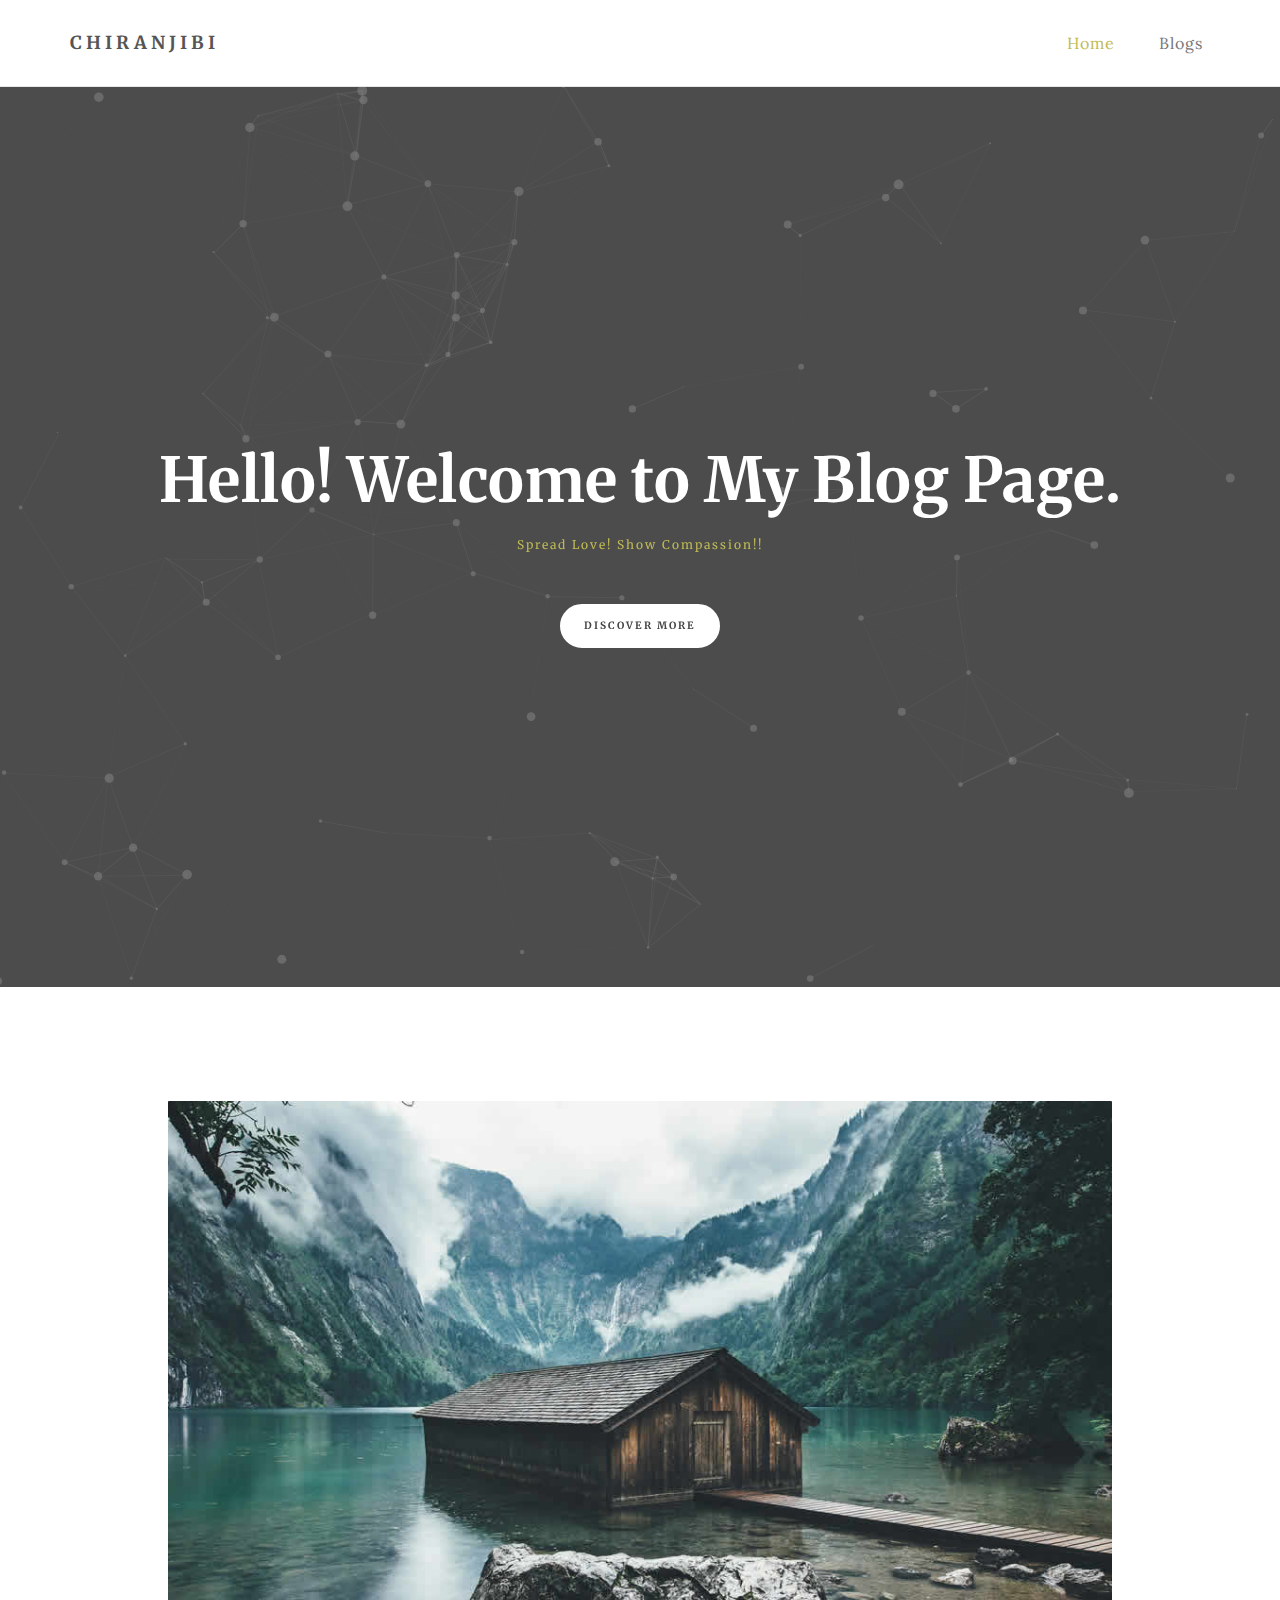
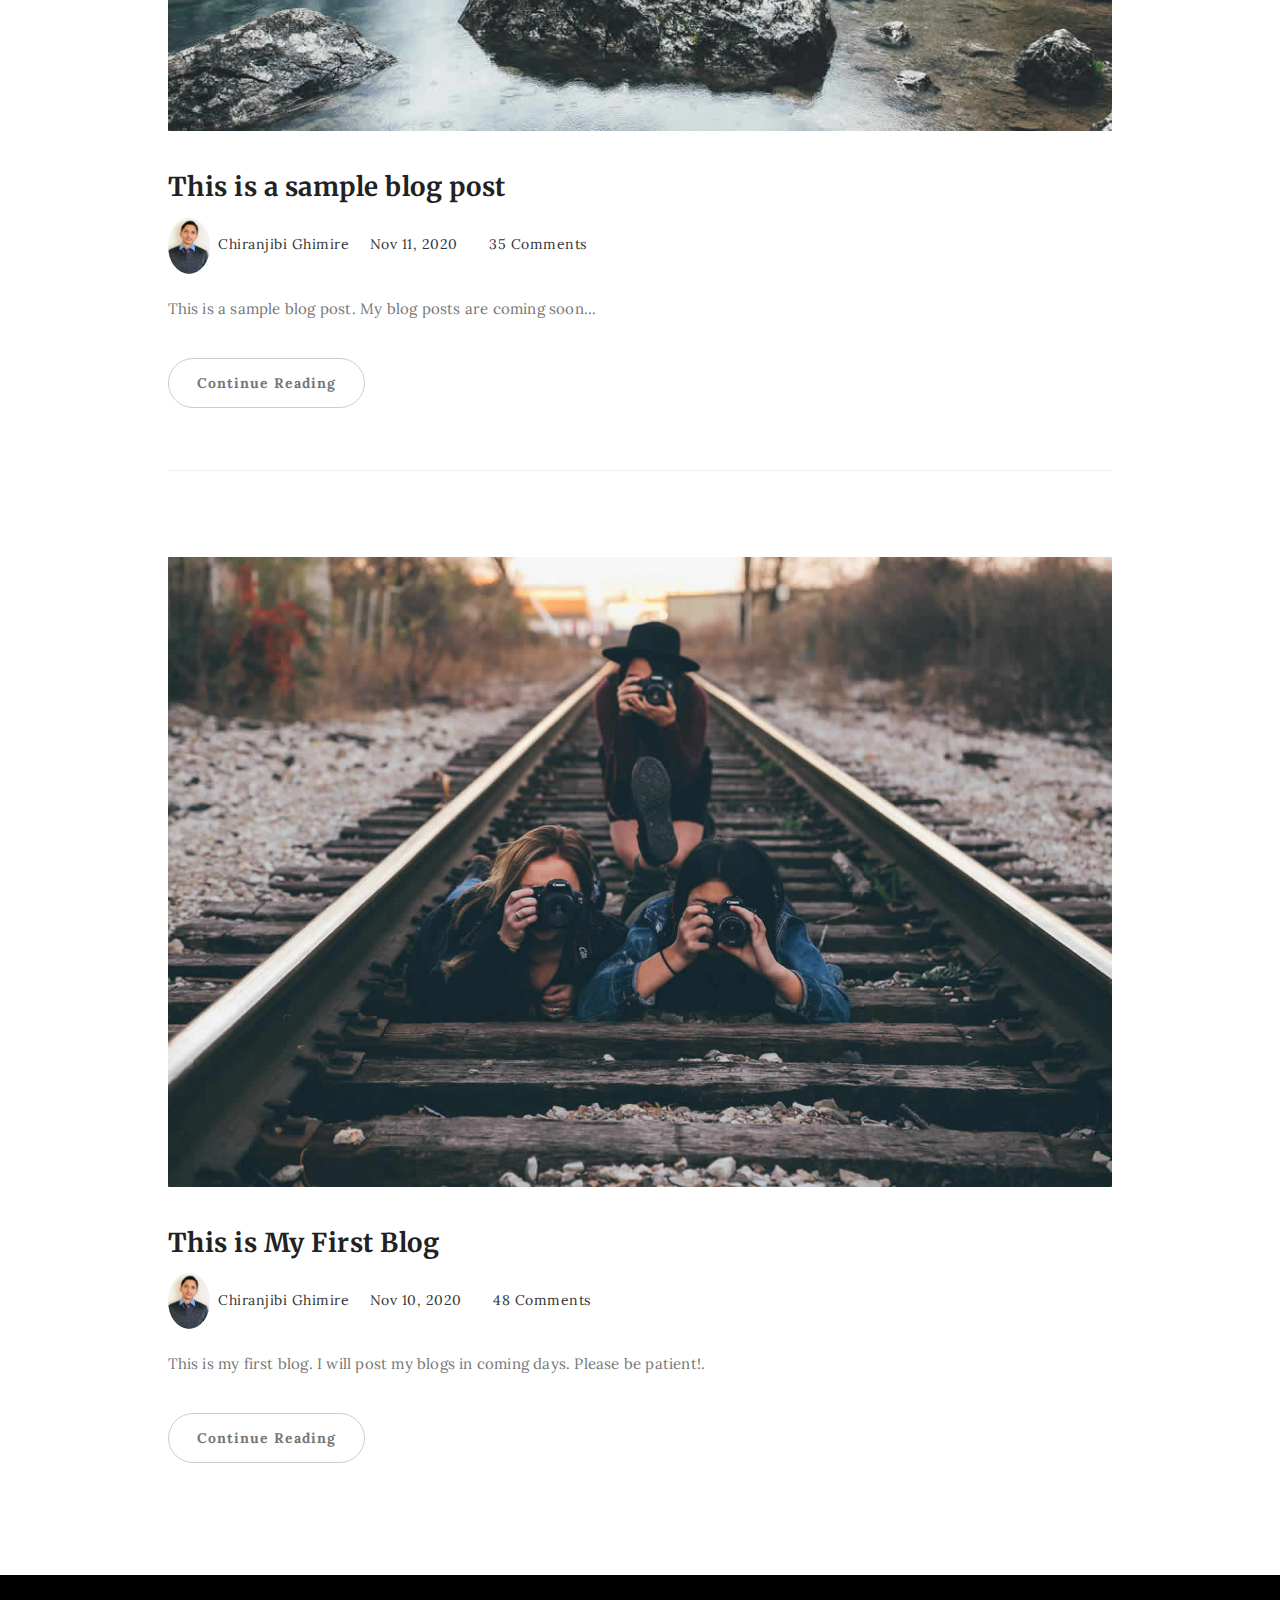
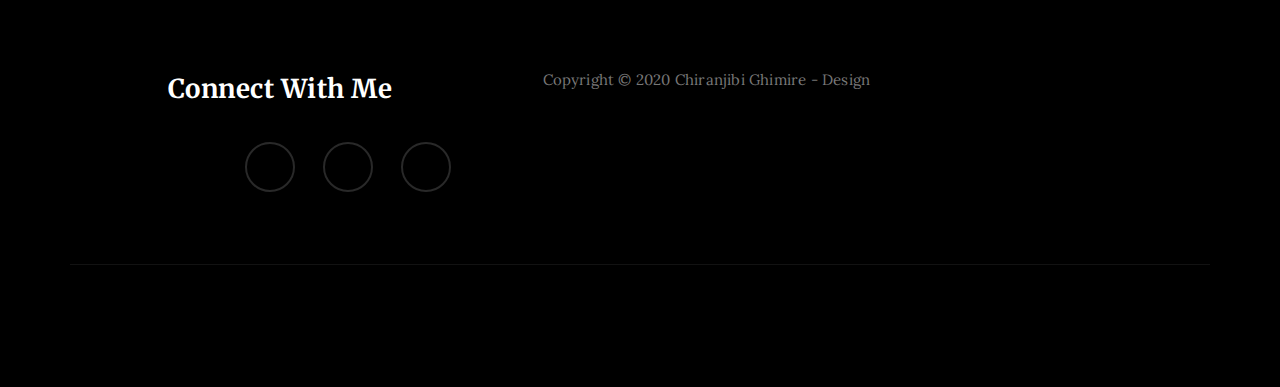
==== index_1.html @ 0349df43 "Update index_1.html" ====
<!DOCTYPE html>
<html lang="en">
<head>

<meta charset="UTF-8">
<meta http-equiv="X-UA-Compatible" content="IE=Edge">
<meta name="description" content="">
<meta name="keywords" content="">
<meta name="author" content="">
<meta name="viewport" content="width=device-width, initial-scale=1, maximum-scale=1">

<title>Blog Posts</title>
<!--

Template 2085 Neuron

http://www.tooplate.com/view/2085-neuron

-->
<link rel="stylesheet" href="css_1/bootstrap.min.css">
<link rel="stylesheet" href="css_1/font-awesome.min.css">

<!-- Main css -->
<link rel="stylesheet" href="css_1/style.css">
<link href="https://fonts.googleapis.com/css?family=Lora|Merriweather:300,400" rel="stylesheet">

</head>
<body>

<!-- PRE LOADER -->

<div class="preloader">
     <div class="sk-spinner sk-spinner-wordpress">
          <span class="sk-inner-circle"></span>
     </div>
</div>

<!-- Navigation section  -->

<div class="navbar navbar-default navbar-static-top" role="navigation">
     <div class="container">

          <div class="navbar-header">
               <button class="navbar-toggle" data-toggle="collapse" data-target=".navbar-collapse">
                    <span class="icon icon-bar"></span>
                    <span class="icon icon-bar"></span>
                    <span class="icon icon-bar"></span>
               </button>
               <a href="index.html" class="navbar-brand">Chiranjibi</a>
          </div>
          <div class="collapse navbar-collapse">
               <ul class="nav navbar-nav navbar-right">
                    <li class="active"><a href="index.html">Home</a></li>
                    <li><a href="index_1.html">Blogs</a></li>

               </ul>
          </div>

  </div>
</div>

<!-- Home Section -->

<section id="home" class="main-home parallax-section">
     <div class="overlay"></div>
     <div id="particles-js"></div>
     <div class="container">
          <div class="row">

               <div class="col-md-12 col-sm-12">
                    <h1>Hello! Welcome to My Blog Page.</h1>
                    <h4>Spread Love! Show Compassion!!</h4>
                    <a href="#blog" class="smoothScroll btn btn-default">Discover More</a>
               </div>

          </div>
     </div>
</section>

<!-- Blog Section -->

<section id="blog">
     <div class="container">
          <div class="row">

               <div class="col-md-offset-1 col-md-10 col-sm-12">
                    <div class="blog-post-thumb">
                         <div class="blog-post-image">
                              <a href="single-post_1.html">
                                   <img src="images_1/gallery-image1.jpg" class="img-responsive" alt="Blog Image">
                              </a>
                         </div>
                         <div class="blog-post-title">
                              <h3><a href="single-post_1.html">This is a sample blog post</a></h3>
                         </div>
                         <div class="blog-post-format">
                              <span><a href="#"><img src="images_1/author_pic1.jpg" class="img-responsive img-circle"> Chiranjibi Ghimire</a></span>
                              <span><i class="fa fa-date"></i> Nov 11, 2020</span>
                              <span><a href="#"><i class="fa fa-comment-o"></i> 35 Comments</a></span>
                         </div>
                         <div class="blog-post-des">
                              <p>This is a sample blog post. My blog posts are coming soon...</p>
                              <a href="single-post_1.html" class="btn btn-default">Continue Reading</a>
                         </div>
                    </div>
                    

                  <!-- Second Blog -->  
                    
                    <div class="blog-post-thumb">
                         <div class="blog-post-image">
                              <a href="single-post.html">
                                   <img src="images_1/gallery-bg.jpg" class="img-responsive" alt="Blog Image">
                              </a>
                         </div>
                         <div class="blog-post-title">
                              <h3><a href="single-post_1.html">This is My First Blog</a></h3>
                         </div>
                         <div class="blog-post-format">
                              <span><a href="#"><img src="images_1/author_pic1.jpg" class="img-responsive img-circle"> Chiranjibi Ghimire</a></span>
                              <span><i class="fa fa-date"></i> Nov 10, 2020</span>
                              <span><a href="#"><i class="fa fa-comment-o"></i> 48 Comments</a></span>
                         </div>
                         <div class="blog-post-des">
                              <p>This is my first blog. I will post my blogs in coming days. Please be patient!.</p>
                              <a href="single-post_1.html" class="btn btn-default">Continue Reading</a>
                         </div>
                    </div>
                    

                   <!-- Third Blog
                    
                    <div class="blog-post-thumb">
                         <div class="blog-post-video">
                              <div class="embed-responsive embed-responsive-16by9">
                                   <iframe class="embed-responsive-item" src="https://www.youtube.com/embed/Pgmx7z49OEk" allowfullscreen></iframe>
                              </div>
                         </div>
                         <div class="blog-post-title">
                              <h3><a href="single-post.html">Nam interdum maximus dolor faucibus</a></h3>
                         </div>
                         <div class="blog-post-format">
                              <span><a href="#"><img src="images/author-image1.jpg" class="img-responsive img-circle"> Jen Lopez</a></span>
                              <span><i class="fa fa-date"></i> May 30, 2017</span>
                              <span><a href="#"><i class="fa fa-comment-o"></i> 63 Comments</a></span>
                         </div>
                         <div class="blog-post-des">
                              <p>Lorem ipsum dolor sit amet, consectetur adipiscing elit, sed do eiusmod tempor incididunt ut labore et dolore magna aliqua. Ut enim ad minim veniam, quis nostrud exercitation ullamco laboris nisi ut aliquip ex ea commodo consequat. Duis aute irure dolor in reprehenderit in voluptate velit esse cillum dolore eu fugiat nulla pariatur.</p>
                              <a href="single-post.html" class="btn btn-default">Continue Reading</a>
                         </div>
                    </div>

                    -->
                    
                    
                    <!-- Fourth Blog 
                    
                    <div class="blog-post-thumb">
                         <div class="blog-post-image">
                              <a href="single-post.html">
                                   <img src="images/blog-image3.jpg" class="img-responsive" alt="Blog Image">
                              </a>
                         </div>
                         <div class="blog-post-title">
                              <h3><a href="single-post.html">The ingredients that make a great burger</a></h3>
                         </div>
                         <div class="blog-post-format">
                              <span><a href="#"><img src="images/author-image2.jpg" class="img-responsive img-circle"> Leo Dennis</a></span>
                              <span><i class="fa fa-date"></i> April 18, 2017</span>
                              <span><a href="#"><i class="fa fa-comment-o"></i> 124 Comments</a></span>
                         </div>
                         <div class="blog-post-des">
                              <p>Lorem ipsum dolor sit amet, consectetur adipiscing elit, sed do eiusmod tempor incididunt ut labore et dolore magna aliqua. Ut enim ad minim veniam, quis nostrud exercitation ullamco laboris nisi ut aliquip ex ea commodo consequat. Duis aute irure dolor in reprehenderit in voluptate velit esse cillum dolore eu fugiat nulla pariatur.</p>
                              <a href="single-post.html" class="btn btn-default">Continue Reading</a>
                         </div>
                    </div>
                    -->
                    
                    <!-- Fifth Blog

                    <div class="blog-post-thumb">
                         <div class="blog-post-image">
                              <a href="single-post.html">
                                   <img src="images/blog-image4.jpg" class="img-responsive" alt="Blog Image">
                              </a>
                         </div>
                         <div class="blog-post-title">
                              <h3><a href="single-post.html">Vestibulum vel mauris nec ex tempus</a></h3>
                         </div>
                         <div class="blog-post-format">
                              <span><a href="#"><img src="images/author-image1.jpg" class="img-responsive img-circle"> Jen Lopez</a></span>
                              <span><i class="fa fa-date"></i> March 12, 2017</span>
                              <span><a href="#"><i class="fa fa-comment-o"></i> 256 Comments</a></span>
                         </div>
                         <div class="blog-post-des">
                              <p>Lorem ipsum dolor sit amet, consectetur adipiscing elit, sed do eiusmod tempor incididunt ut labore et dolore magna aliqua. Ut enim ad minim veniam, quis nostrud exercitation ullamco laboris nisi ut aliquip ex ea commodo consequat. Duis aute irure dolor in reprehenderit in voluptate velit esse cillum dolore eu fugiat nulla pariatur.</p>
                              <a href="single-post_1.html" class="btn btn-default">Continue Reading</a>
                         </div>
                    </div>
                    -->
                    

               </div>

          </div>
     </div>
</section>

<!-- Footer Section -->
     

<footer>
     <div class="container">
          <div class="row">
   <!--
               <div class="col-md-5 col-md-offset-1 col-sm-6">
                    <h3>Neuron Studio</h3>
                    <p>Lorem ipsum dolor sit amet, consetetur sadipscing elitr, sed diam nonumy eirmod tempor invidunt ut labore et dolore magna aliquyam erat, sed diam voluptua.</p>
                    --> 
               
                  

              
               <!--
               <div class="col-md-4 col-md-offset-1 col-sm-6">
                    <h3>Talk to us</h3>
                    <p><i class="fa fa-globe"></i> 512 Delicious Street, San Francisco, CA 10880</p>
                    <p><i class="fa fa-phone"></i> 010-020-0990</p>
                    <p><i class="fa fa-save"></i> info@company.com</p>
               </div>

               <div class="clearfix col-md-12 col-sm-12">
                    <hr>
               </div>
     -->
               
               
          <div class="col-md-4 col-md-offset-1 col-sm-6">
                    <h3>Connect With Me</h3>
                    <ul class="social-icon">
                         <li><a href="#" class="fa fa-facebook"></a></li>
                         <li><a href="#" class="fa fa-twitter"></a></li>
                  
                         <li><a href="#" class="fa fa-linkedin"></a></li>
                    </ul>
            </div>
          
          
     
      <!-- Footer Section -->         
     
               
               <div class="clearfix col-md-12 col-sm-12">
                    <hr>
               </div>
               
                <div class="footer-copyright">
                         <p>Copyright &copy; 2020 Chiranjibi Ghimire - Design</p>
                    </div>
               </div>
          
          <!--
               
               <div class="col-md-12 col-sm-12">
                    <ul class="social-icon">
                         <li><a href="#" class="fa fa-facebook"></a></li>
                         <li><a href="#" class="fa fa-twitter"></a></li>
                  
                         <li><a href="#" class="fa fa-linkedin"></a></li>
                    </ul>
               </div>
-->

          </div>
     </div>
</footer>

<!-- Back top -->
<a href="#back-top" class="go-top"><i class="fa fa-angle-up"></i></a>

<!-- SCRIPTS -->

<script src="js_1/jquery.js"></script>
<script src="js_1/bootstrap.min.js"></script>
<script src="js_1/particles.min.js"></script>
<script src="js_1/app.js"></script>
<script src="js_1/jquery.parallax.js"></script>
<script src="js_1/smoothscroll.js"></script>
<script src="js_1/custom.js"></script>

</body>
</html>
---- css_1/style.css ----
/*

Template 2085 Neuron

http://www.tooplate.com/view/2085-neuron

*/

body {
		background: #ffffff;
    font-family: 'Lora', serif;
    font-style: normal;
		font-weight: 300;
    overflow-x: hidden;
}


/*---------------------------------------
    Typorgraphy              
-----------------------------------------*/

h1,h2,h3,h4,h5,h6 {
  font-family: 'Merriweather', serif;
  font-style: normal;
  font-weight: bold;
  letter-spacing: 0.5px;
}

h1 {
    font-size: 62px;
    padding-bottom: 14px;
    margin-bottom: 0px;
}

h2 {
  font-size: 32px;
}

h2,h3 {
  padding-bottom: 6px;
}

h3 {
  font-size: 26px;
}

h4 {
  color: #666;
  font-size: 12px;
  font-weight: normal;
  letter-spacing: 2px;
}

p {
    color: #777;
    font-size: 15px;
    font-weight: 300;
    line-height: 26px;
    letter-spacing: 0.2px;
}

.btn-success:focus {
  background-color: #000;
  border-color: transparent;
}


/*---------------------------------------
    General               
-----------------------------------------*/

html{
  -webkit-font-smoothing: antialiased;
}

a {
  color: #4d638c;
  -webkit-transition: 0.5s;
  -o-transition: 0.5s;
  transition: 0.5s;
  text-decoration: none !important;
}
a:hover, a:active, a:focus {
  color: #4d638c;
  outline: none;
}

* {
  -webkit-box-sizing: border-box;
  -moz-box-sizing: border-box;
  box-sizing: border-box;
}

*:before,
*:after {
  -webkit-box-sizing: border-box;
  -moz-box-sizing: border-box;
  box-sizing: border-box;
}

#about, 
#gallery,
#contact,
#blog, 
#blog-single-post {
  padding-top: 60px;
  padding-bottom: 80px;
}

.main-about,
.main-single-post,
.main-gallery,
.main-contact {
  height: 65vh;
}

.overlay {
  background: rgba(0,0,0,0.7 );
  width: 100%;
  height: 100vh;
  position: absolute;
  top: 0;
  left: 0;
  right: 0;
  bottom: 0;
}

.parallax-section {
  background-attachment: fixed !important;
  background-size: cover !important;
  overflow: hidden;
}


/*---------------------------------------
    Preloader section              
-----------------------------------------*/

.preloader {
  position: fixed;
  top: 0;
  left: 0;
  width: 100%;
  height: 100%;
  z-index: 99999;
  display: flex;
  flex-flow: row nowrap;
  justify-content: center;
  align-items: center;
  background: none repeat scroll 0 0 #ffffff;
}

.sk-spinner-wordpress.sk-spinner {
  background-color: #bfba55;
  width: 40px;
  height: 40px;
  border-radius: 40px;
  position: relative;
  -webkit-animation: sk-innerCircle 1s linear infinite;
  animation: sk-innerCircle 1s linear infinite; 
}

.sk-spinner-wordpress .sk-inner-circle {
  display: block;
  background-color: #ffffff;
  width: 16px;
  height: 16px;
  position: absolute;
  border-radius: 8px;
  top: 5px;
  left: 5px; 
}

@-webkit-keyframes sk-innerCircle {
  0% {
    -webkit-transform: rotate(0);
            transform: rotate(0); }

  100% {
    -webkit-transform: rotate(360deg);
            transform: rotate(360deg); } }

@keyframes sk-innerCircle {
  0% {
    -webkit-transform: rotate(0);
            transform: rotate(0); }

  100% {
    -webkit-transform: rotate(360deg);
            transform: rotate(360deg); } }



/*---------------------------------------
    Main Navigation             
-----------------------------------------*/

.navbar-default {
    background: #ffffff;
    margin: 0 !important;
    padding: 18px 0;
}

.navbar-default .navbar-brand {
  color: #555;
  font-family: 'Merriweather', serif;
  font-weight: bold;
  text-transform: uppercase;
  letter-spacing: 4px;
  margin: 0;
}

.navbar-default .navbar-nav li a {
    color: #777;
    font-size: 16px;
    letter-spacing: 1px;
    -webkit-transition: all 0.4s ease-in-out;
    transition: all 0.4s ease-in-out;
    padding-right: 22px;
    padding-left: 22px;
}

.navbar-default .navbar-nav > li a:hover {
    color: #bfba55 !important;
}

.navbar-default .navbar-nav > li > a:hover,
.navbar-default .navbar-nav > li > a:focus {
    color: #606066;
    background-color: transparent;
}

.navbar-default .navbar-nav li a:hover,
 .navbar-default .navbar-nav .active > a {
    color: #bfba55;
  }

.navbar-default .navbar-nav > .active > a,
.navbar-default .navbar-nav > .active > a:hover,
.navbar-default .navbar-nav > .active > a:focus {
    color: #bfba55;
    background-color: transparent;
}

.navbar-default .navbar-toggle {
     border: none;
     padding-top: 10px;
  }

.navbar-default .navbar-toggle .icon-bar {
    background: #bfba55;
    border-color: transparent;
  }

.navbar-default .navbar-toggle:hover,
.navbar-default .navbar-toggle:focus { 
  background-color: transparent;
}



/*---------------------------------------
    Home section              
-----------------------------------------*/

#home {
    background-size: cover;
    background-position: center center;
    color: #ffffff;
    display: -webkit-box;
    display: -webkit-flex;
     display: -ms-flexbox;
    display: flex;
    -webkit-box-align: center;
    -webkit-align-items: center;
    -ms-flex-align: center;
     align-items: center;
    position: relative;
    text-align: center;
}

.main-home {
  background: url('../images/home-bg.jpg') no-repeat;
  height: 100vh;
}

.main-about {
  background: url('../images/about-bg.jpg') no-repeat;
}

.main-single-post {
  background: url('../images/single-post-bg.jpg') no-repeat;
}

.main-gallery {
  background: url('../images/gallery-bg.jpg') no-repeat;
}

.main-contact {
  background: url('../images/contact-bg.jpg') no-repeat;
}

#particles-js {
  position: absolute;
  width: 100%;
  height: 100vh;
  top: 0;
  left: 0;
}

#home h4 {
  color: #bfba55;
}

#home .btn {
  background: #ffffff;
  border: 2px solid #ffffff;
  border-radius: 100px;
  color: #444;
  font-family: 'Merriweather', serif;
  font-size: 10px;
  font-weight: bold;
  letter-spacing: 2px;
  text-transform: uppercase;
  padding: 13px 22px;
  margin-top: 42px;
  transition: all 0.4s ease-in-out;
}

#home .btn:hover {
  background: transparent;
  border-color: #ffffff;
  color: #ffffff;
}



/*---------------------------------------
   About section              
-----------------------------------------*/

#about .col-md-6 {
  padding-top: 22px;
  padding-bottom: 32px;
}

#about .col-md-6 img {
  padding: 22px 0px 22px 22px;
}

#about .col-md-4 {
  padding-bottom: 32px;
}

#about .col-md-4 img {
  padding-top: 12px;
}



/*---------------------------------------
   Gallery section              
-----------------------------------------*/

#gallery span {
  display: block;
  padding-bottom: 32px;
}

#gallery .col-md-6 {
  padding-left: 0px;
  padding-right: 0px;
}

#gallery .gallery-thumb {
  background-color: #ffffff;
  box-shadow: 0px 1px 2px 0px rgba(90, 91, 95, 0.15);
  cursor: pointer;
  display: block;
  position: relative;
  top: 0px;
  transition: all 0.4s ease-in-out;
}

#gallery .gallery-thumb:hover {
  box-shadow: 0px 16px 22px 0px rgba(90, 91, 95, 0.3);
  top: -5px;
}

#gallery .gallery-thumb img {
  width: 100%;
}

#gallery .col-md-12 p {
  padding-top: 22px;
  text-align: center;
}



/*---------------------------------------
   Contact section              
-----------------------------------------*/

#contact .col-md-4 {
  padding-left: 0px;
}

#contact .col-md-12 {
  padding-left: 0;
}

#contact form {
  padding-top: 32px;
}

#contact .form-control {
  border: 2px solid #f0f0f0;
  box-shadow: none;
  margin-top: 10px;
  margin-bottom: 10px;
  transition: all 0.4s ease-in-out;
}

#contact .form-control:hover {
  border-color: #555;
}

#contact input {
  height: 50px;
}

#contact input[type="submit"] {
  background: #bfba55;
  border-radius: 100px;
  border: none;
  color: #ffffff;
  font-weight: bold;
  transition: all 0.4s ease-in-out;
}

#contact input[type="submit"]:hover {
  background: #333;
}



/*---------------------------------------
   Blog section              
-----------------------------------------*/

.blog-post-thumb {
  border-bottom: 1px solid #f0f0f0;
  padding-top: 32px;
  padding-bottom: 62px;
  margin-bottom: 32px;
}

.blog-post-thumb:last-child {
  border-bottom: 0px;
  padding-bottom: 32px;
  margin-bottom: 0px;
}

.blog-post-image,
.blog-post-video {
  padding-top: 22px;
  padding-bottom: 22px;
  width: 100%;
}

#about img,
.blog-post-image img {
  border-radius: 1px;
}

.blog-post-title a {
  color: #222;
}

.blog-post-title a:hover {
  color: #bfba55;
}

.blog-post-format {
  padding-bottom: 22px;
}

.blog-post-format span {
  letter-spacing: 0.5px;
  padding-right: 12px;
}

.blog-post-format span a {
  color: #333;
}

.blog-post-format span img {
  display: inline-block;
  width: 42px;
  margin-right: 4px;
}

.blog-post-des blockquote {
  margin: 22px;
}

.blog-post-des .btn {
  border-radius: 100px;
  color: #777;
  font-weight: bold;
  letter-spacing: 1px;
  padding: 14px 28px;
  margin-top: 26px;
  transition: all 0.4s ease-in-out;
}

.blog-post-des .btn:hover {
  background: #bfba55;
  border-color: transparent;
  color: #ffffff;
}

.blog-author {
  border-top: 1px solid #f0f0f0;
  border-bottom: 1px solid #f0f0f0;
  padding-top: 32px;
  padding-bottom: 32px;
  margin-top: 42px;
  margin-bottom: 42px;
}

.blog-author .media img {
  display: inline-block;
  width: 90px;
  margin-right: 12px;
}

.blog-author .media a,
.blog-comment .media h3 {
  color: #444;
  font-size: 18px;
  letter-spacing: 1px;
}

.blog-comment {
  border-bottom: 1px solid #f0f0f0;
  padding-bottom: 32px;
  margin-bottom: 42px;
}

.blog-comment .media:nth-child(2) {
  padding-top: 22px;
}

.blog-comment .media img {
  width: 82px;
  margin-right: 12px;
}

.blog-comment .media h3 {
  display: inline-block;
  padding-right: 14px;
}


.blog-comment-form h3 {
  padding-bottom: 18px;
}

#about .col-md-6, #about .col-md-4,
.blog-comment-form .col-md-4 {
  padding-left: 0px;
}

.blog-comment-form .form-control {
  box-shadow: none;
  border: 2px solid #f0f0f0;
  margin-top: 10px;
  margin-bottom: 10px;
  transition: all 0.4s ease-in-out;
}

.blog-comment-form .form-control:hover {
  border-color: #555;
}

.blog-comment-form input {
  height: 45px;
}

.blog-comment-form input[type="submit"] {
  background: #bfba55;
  border-radius: 100px;
  border: none;
  color: #ffffff;
  font-weight: bold;
  transition: all 0.4s ease-in-out;
}

.blog-comment-form input[type="submit"]:hover {
  background: #333;
  border-color: transparent;
  color: #ffffff;
}



/*---------------------------------------
   Blog Single Post section              
-----------------------------------------*/

#blog-single-post .blog-single-post-image {
  padding-top: 22px;
}

#blog-single-post .blog-single-post-image .col-md-4 {
  padding-left: 0px;
  padding-right: 0px;
  padding-bottom: 22px;
}

#blog-single-post .blog-single-post-image img {
  border-radius: 1px;
  padding-right: 12px;
}

#blog-single-post .blog-post-des h3 {
  padding-top: 16px;
}



/*---------------------------------------
   Footer section              
-----------------------------------------*/

footer {
    background: #000;
    color: #ffffff;
    padding: 80px 0px;
    position: relative;
}

footer .col-md-4 .fa {
  color: #ffffff;
  padding-right: 8px;
}

footer hr {
  border-color: #121212;
  margin-top: 62px;
  margin-bottom: 42px;
}

footer .footer-copyright {
  padding-top: 12px;
}



/* Back top */
.go-top {
  background-color: #ffffff;
  box-shadow: 1px 1.732px 12px 0px rgba( 0, 0, 0, .14 ), 1px 1.732px 3px 0px rgba( 0, 0, 0, .12 );
  transition : all 1s ease;
  bottom: 2em;
  right: 2em;
  color: #333;
  font-size: 24px;
  display: none;
  position: fixed;
  text-decoration: none;
  width: 40px;
  height: 40px;
  line-height: 38px;
  text-align: center;
  border-radius: 100%;
}

.go-top:hover {
    background: #bfba55;
    color: #ffffff;
}



/*---------------------------------------
   Social icon             
-----------------------------------------*/

.social-icon {
    position: relative;
    padding: 0;
    margin: 0;
    text-align: center;
}

.social-icon li {
    display: inline-block;
    list-style: none;
}

.social-icon li a {
    border: 2px solid #292929;
    color: #292929;
    border-radius: 100px;
    cursor: pointer;
    font-size: 16px;
    text-decoration: none;
    transition: all 0.4s ease-in-out;
    width: 50px;
    height: 50px;
    line-height: 50px;
    text-align: center;
    vertical-align: middle;
    position: relative;
    margin: 22px 12px 10px 12px;
}

.social-icon li a:hover {
    border-color: #bfba55;
    color: #bfba55;
    transform: scale(1.1);
}



/*---------------------------------------
   Mobile Responsive         
-----------------------------------------*/

@media (max-width: 980px) {

  .main-about,
  .main-single-post,  
  .main-gallery,
  .main-contact {
    height: 35vh;
  }

}


@media (max-width: 768px) {

  h1 {
    font-size: 52px;
  }

  h2 {
    font-size: 26px;
  }

  #about .col-md-6 img {
    padding-left: 0px;
  }

  #blog-single-post .blog-single-post-image img {
    padding-bottom: 22px;
  }

  footer .col-md-4 {
    padding-top: 22px;
  }

}


@media (max-width: 650px) {

  h1 {
    font-size: 42px;
  }

  #about, #gallery,
  #contact,
  #blog, #blog-single-post {
    padding-top: 60px;
    padding-bottom: 60px;
  }

}
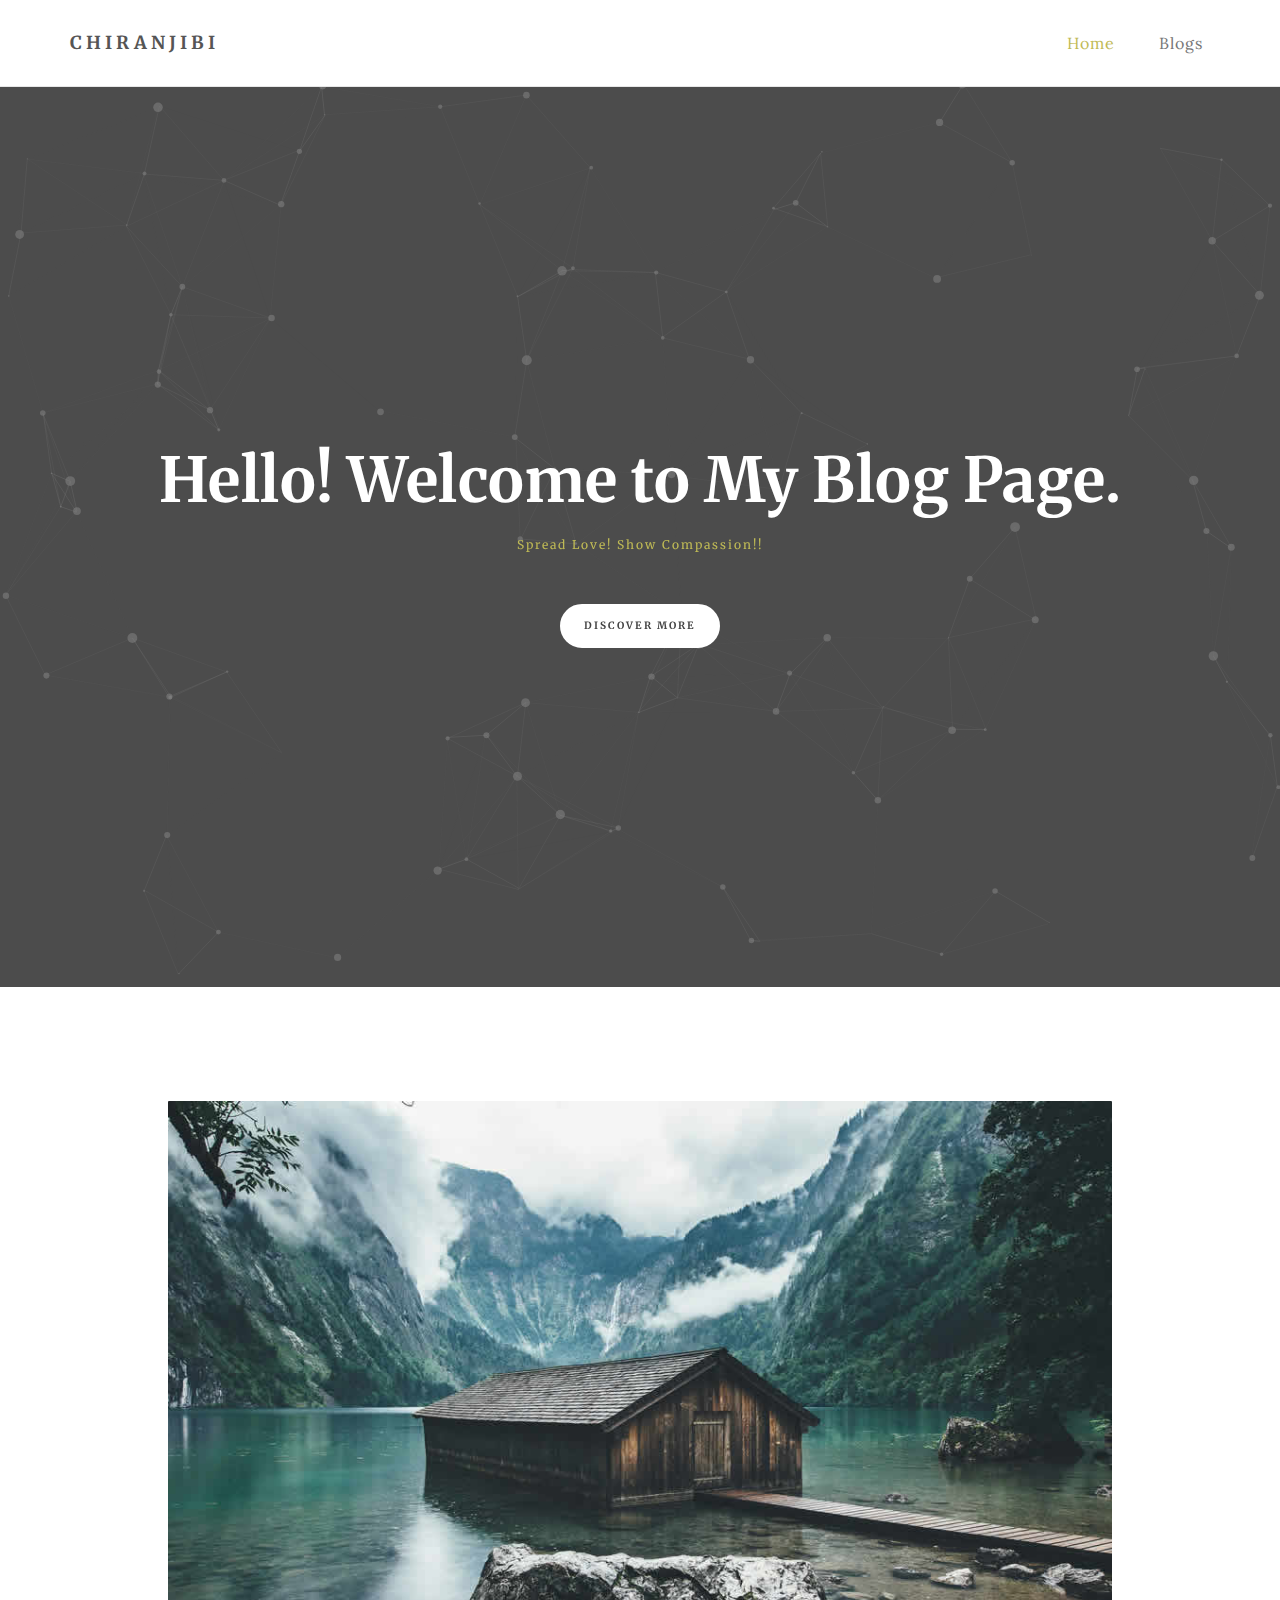
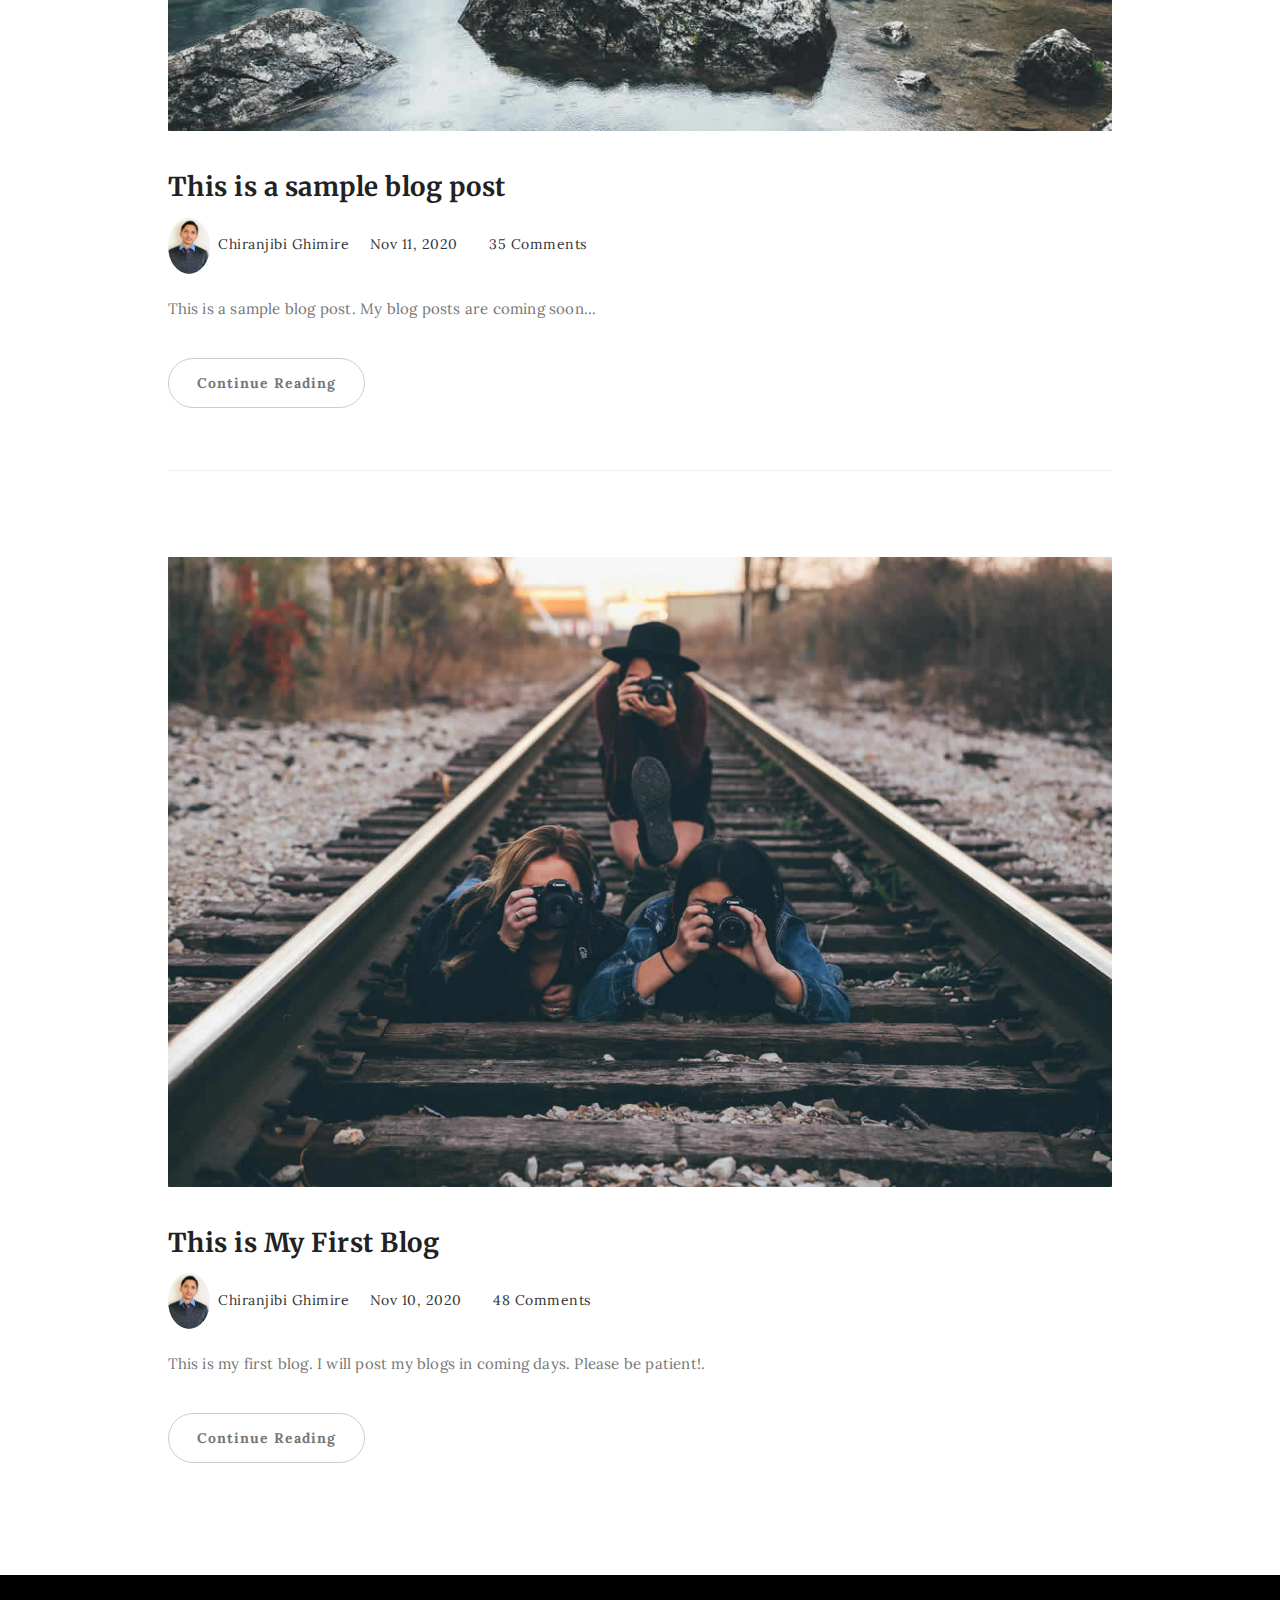
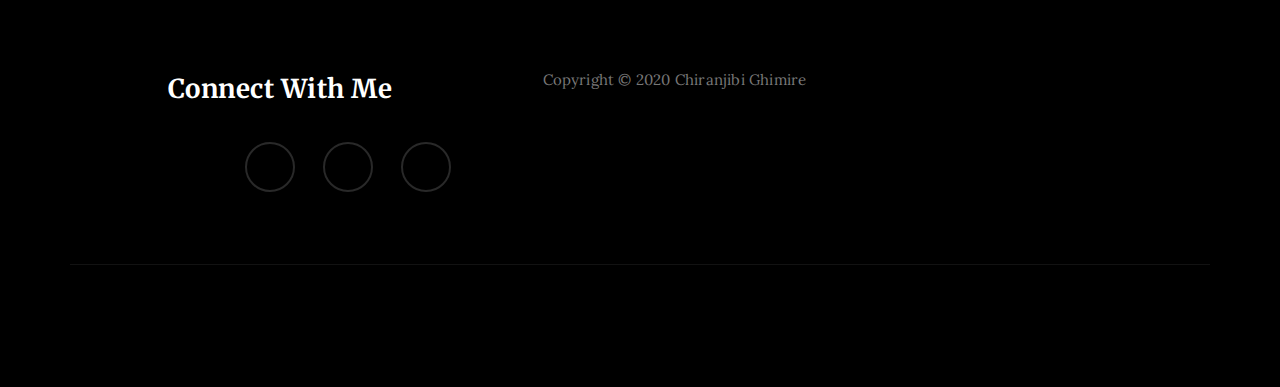
==== commit 7e0bb051: "Update index_1.html" ====
--- a/index_1.html
+++ b/index_1.html
@@ -255,9 +255,9 @@
                </div>
                
                 <div class="footer-copyright">
-                         <p>Copyright &copy; 2020 Chiranjibi Ghimire - Design</p>
-                    </div>
-               </div>
+                         <p>Copyright &copy; 2020 Chiranjibi Ghimire</p>
+                    </div>
+               
           
           <!--
                
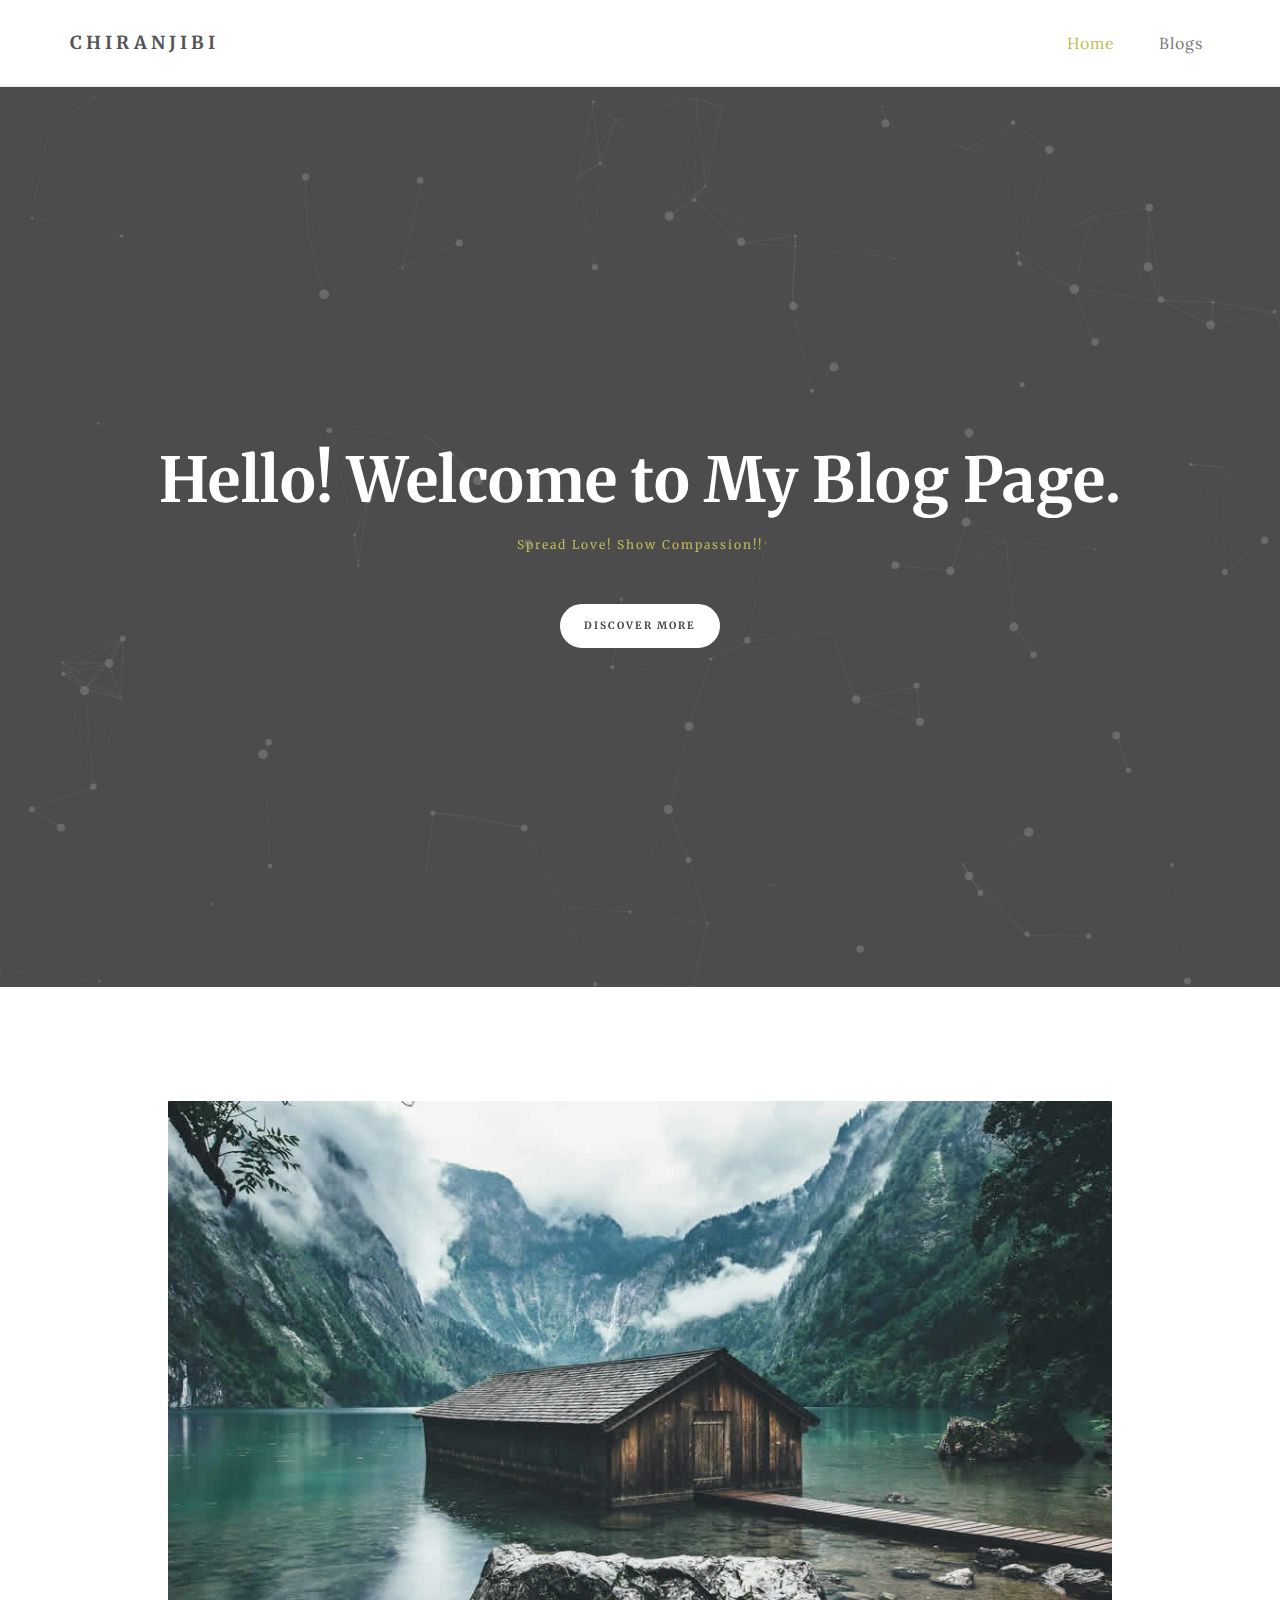
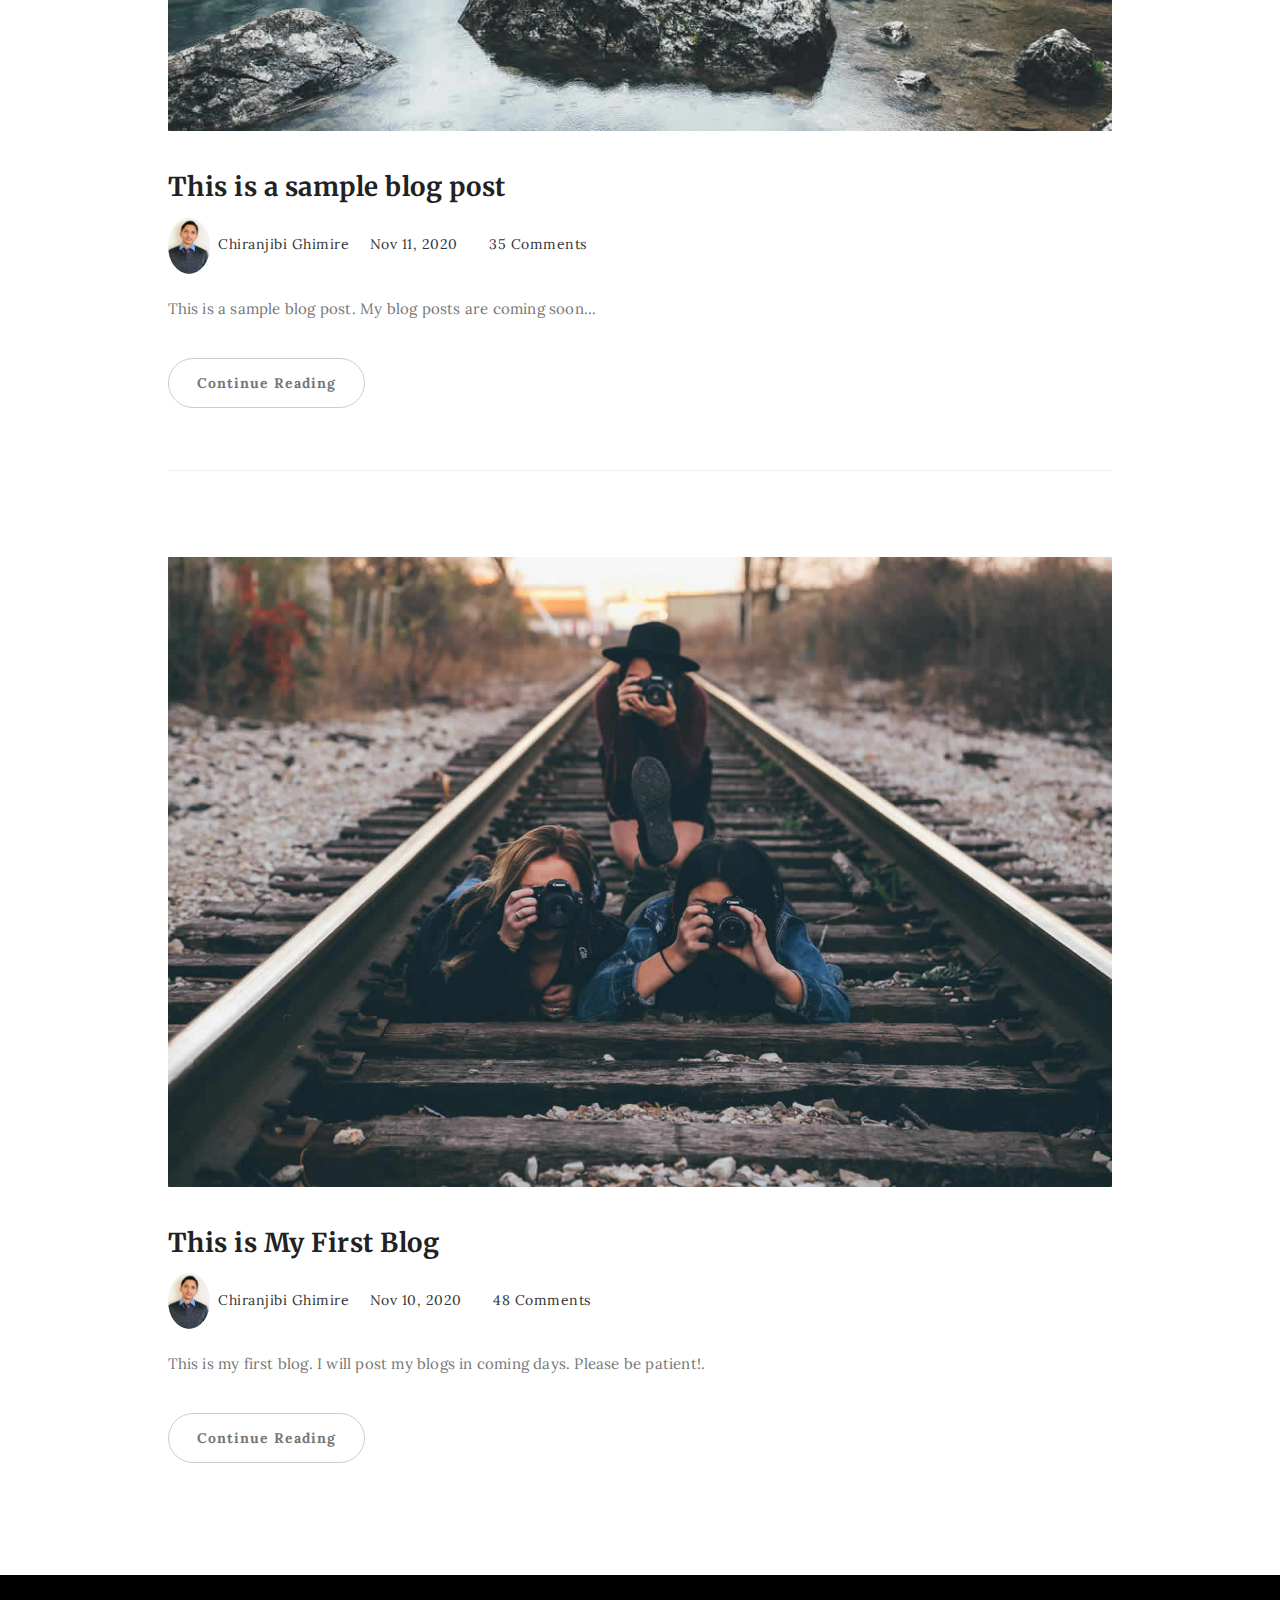
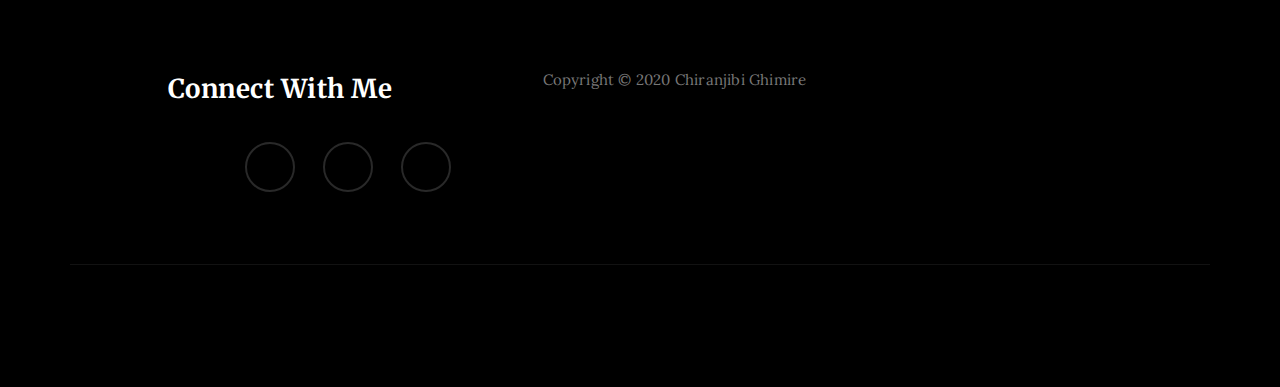
==== commit 022fb67f: "Update index_1.html" ====
--- a/index_1.html
+++ b/index_1.html
@@ -238,10 +238,10 @@
           <div class="col-md-4 col-md-offset-1 col-sm-6">
                     <h3>Connect With Me</h3>
                     <ul class="social-icon">
-                         <li><a href="#" class="fa fa-facebook"></a></li>
-                         <li><a href="#" class="fa fa-twitter"></a></li>
+                     <li><a href="#" class="fa fa-facebook"></a></li>
+                     <li><a href="#" class="fa fa-twitter"></a></li>
                   
-                         <li><a href="#" class="fa fa-linkedin"></a></li>
+                      <li><a href="#" class="fa fa-linkedin"></a></li>
                     </ul>
             </div>
           
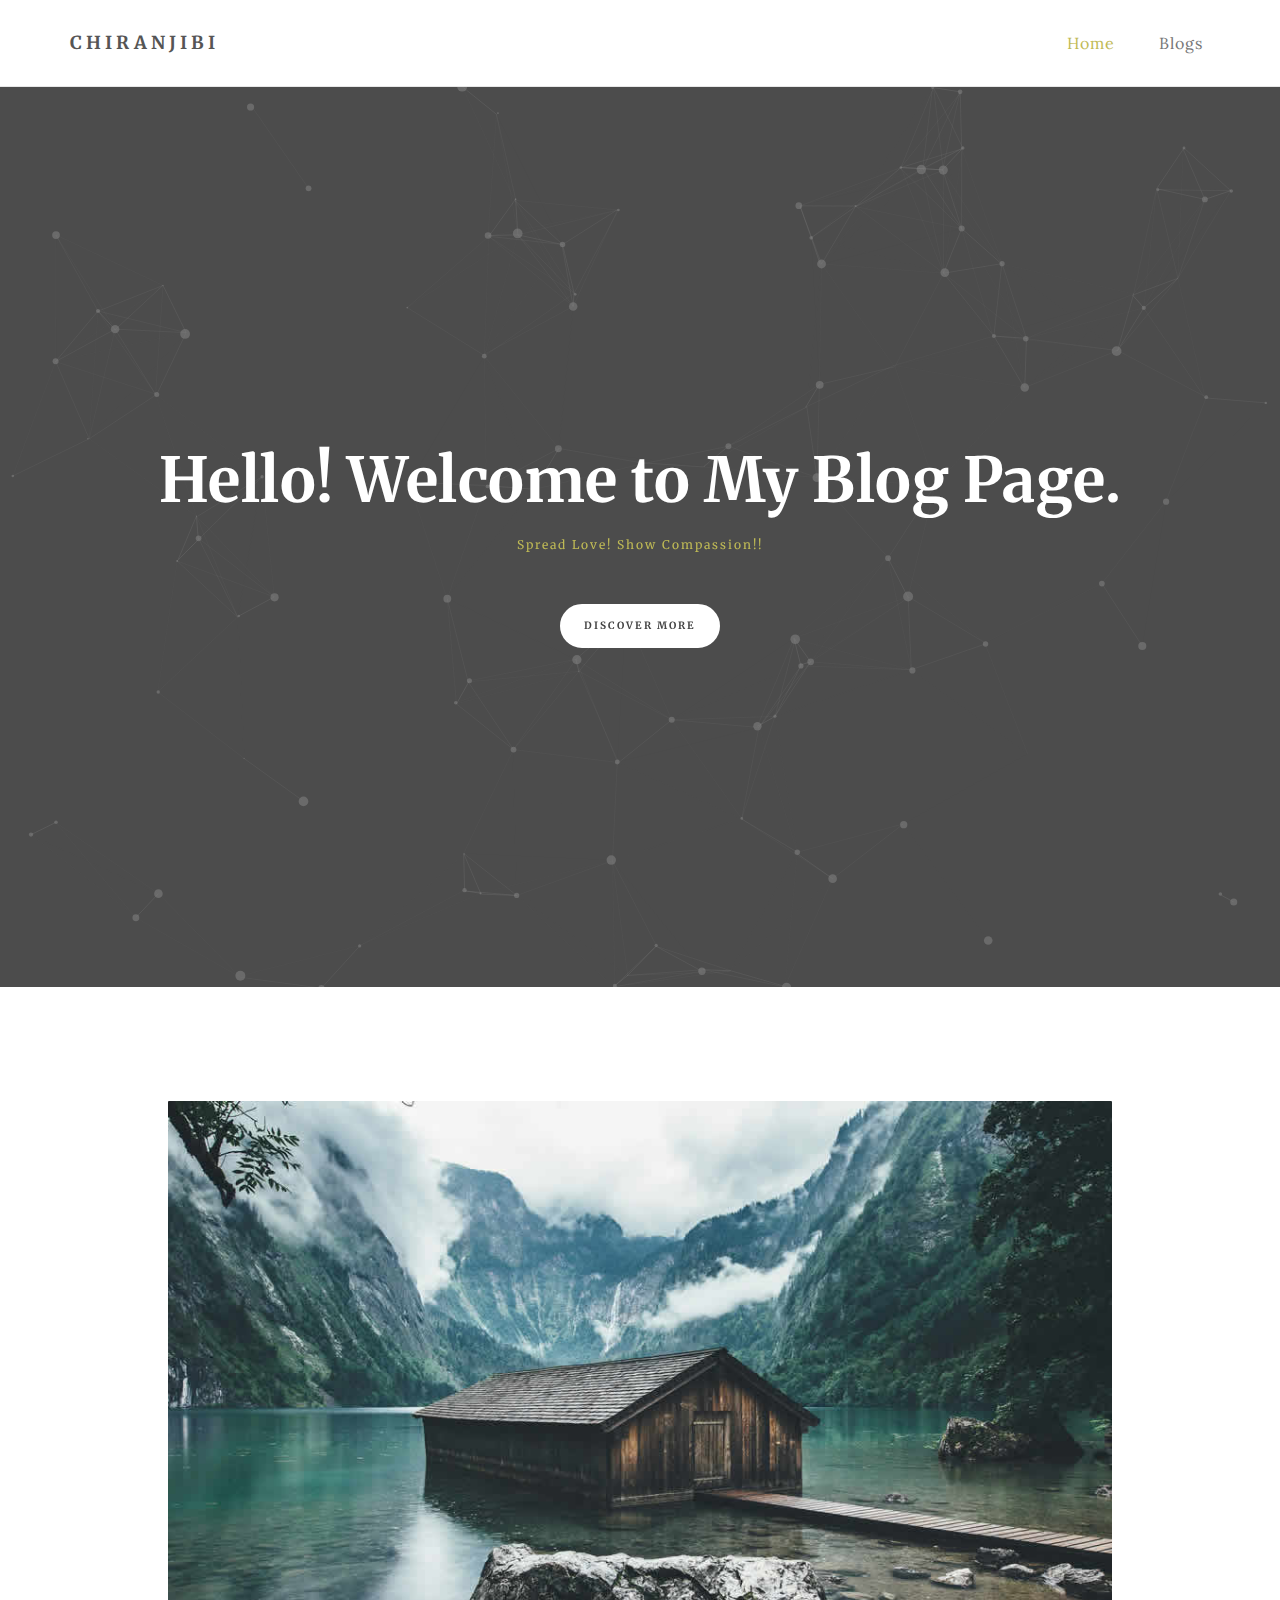
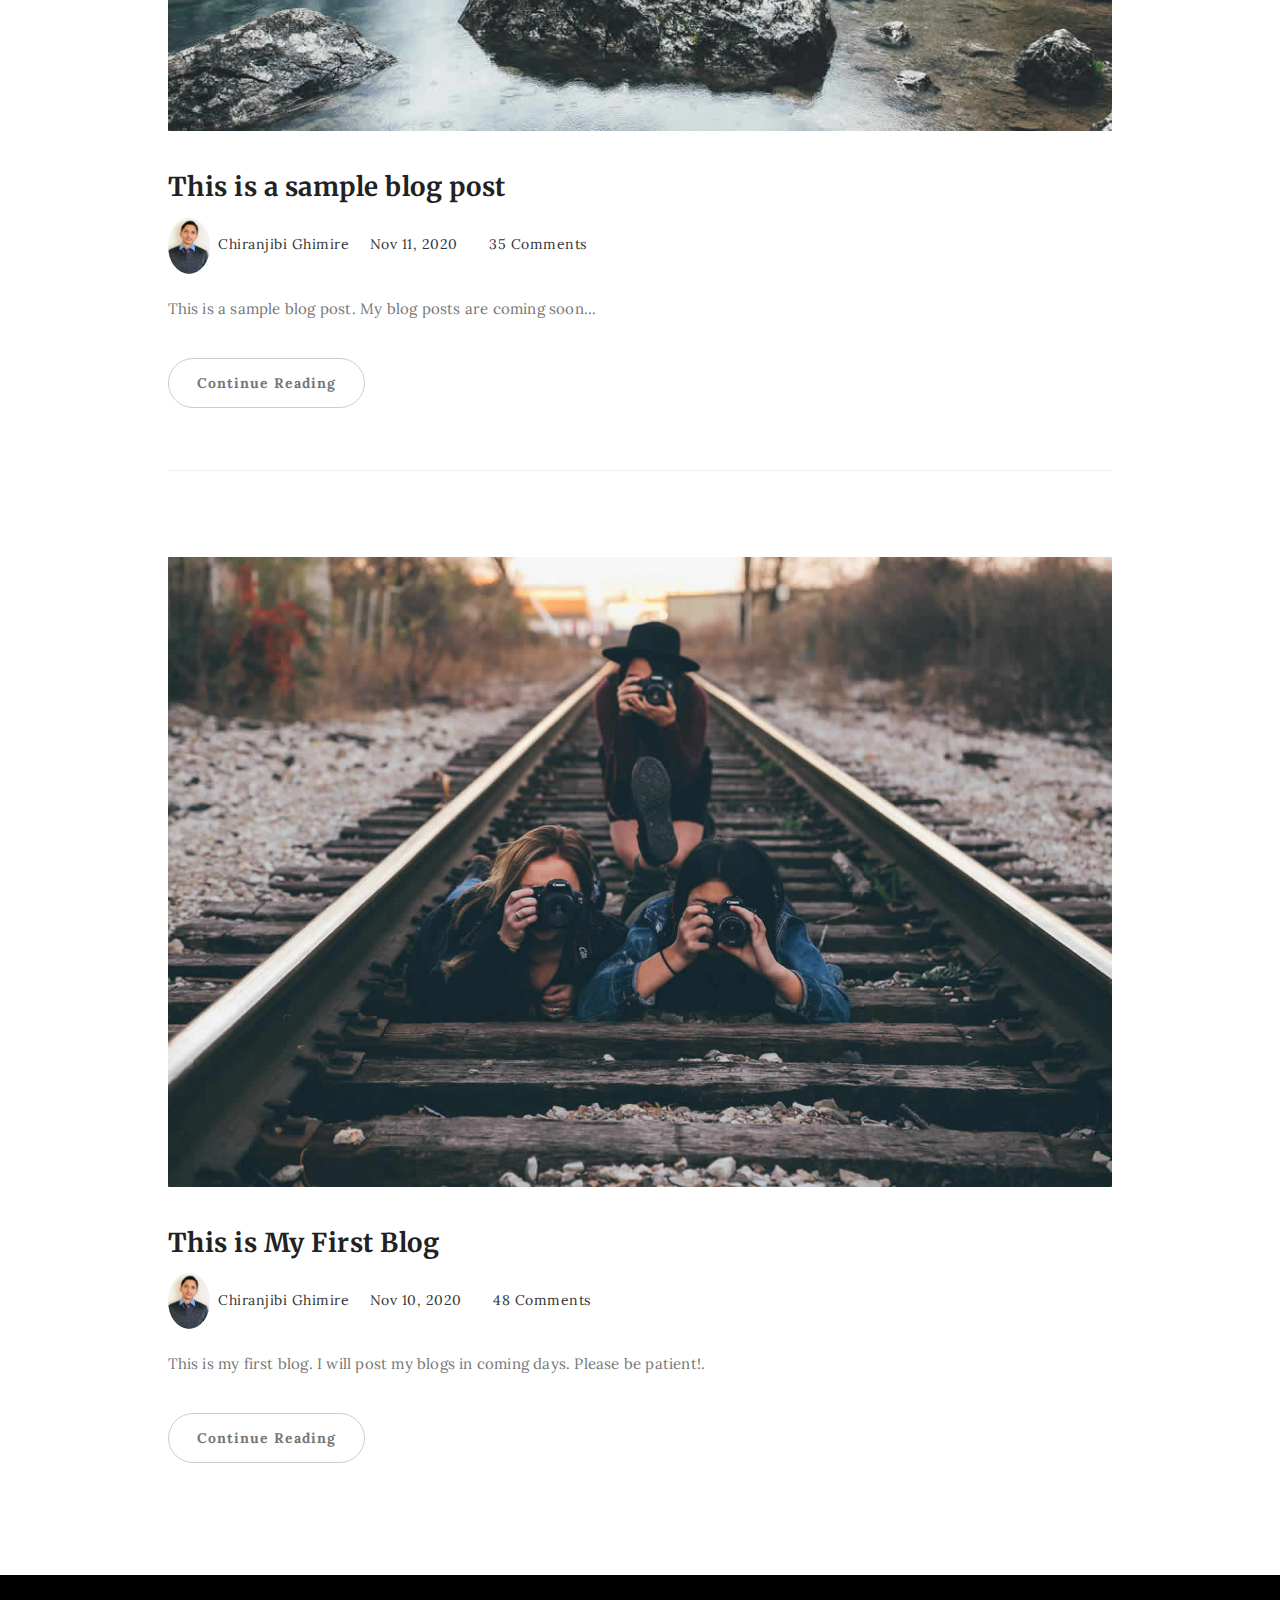
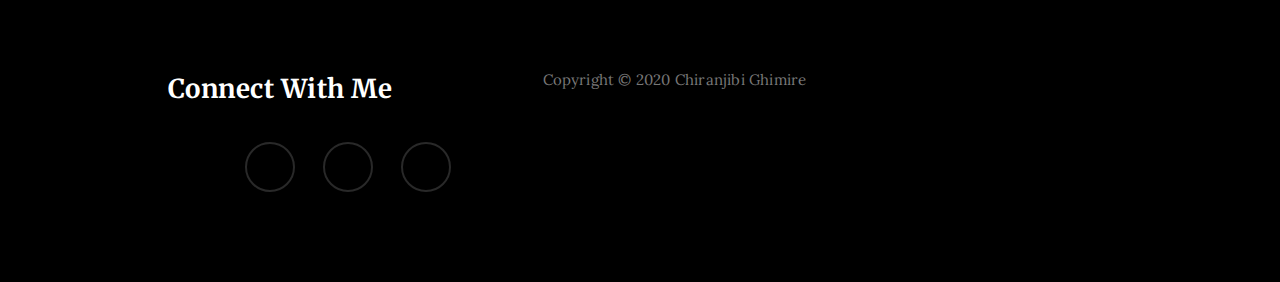
==== commit 3a15de69: "Update index_1.html" ====
--- a/index_1.html
+++ b/index_1.html
@@ -249,10 +249,7 @@
      
       <!-- Footer Section -->         
      
-               
-               <div class="clearfix col-md-12 col-sm-12">
-                    <hr>
-               </div>
+                       
                
                 <div class="footer-copyright">
                          <p>Copyright &copy; 2020 Chiranjibi Ghimire</p>
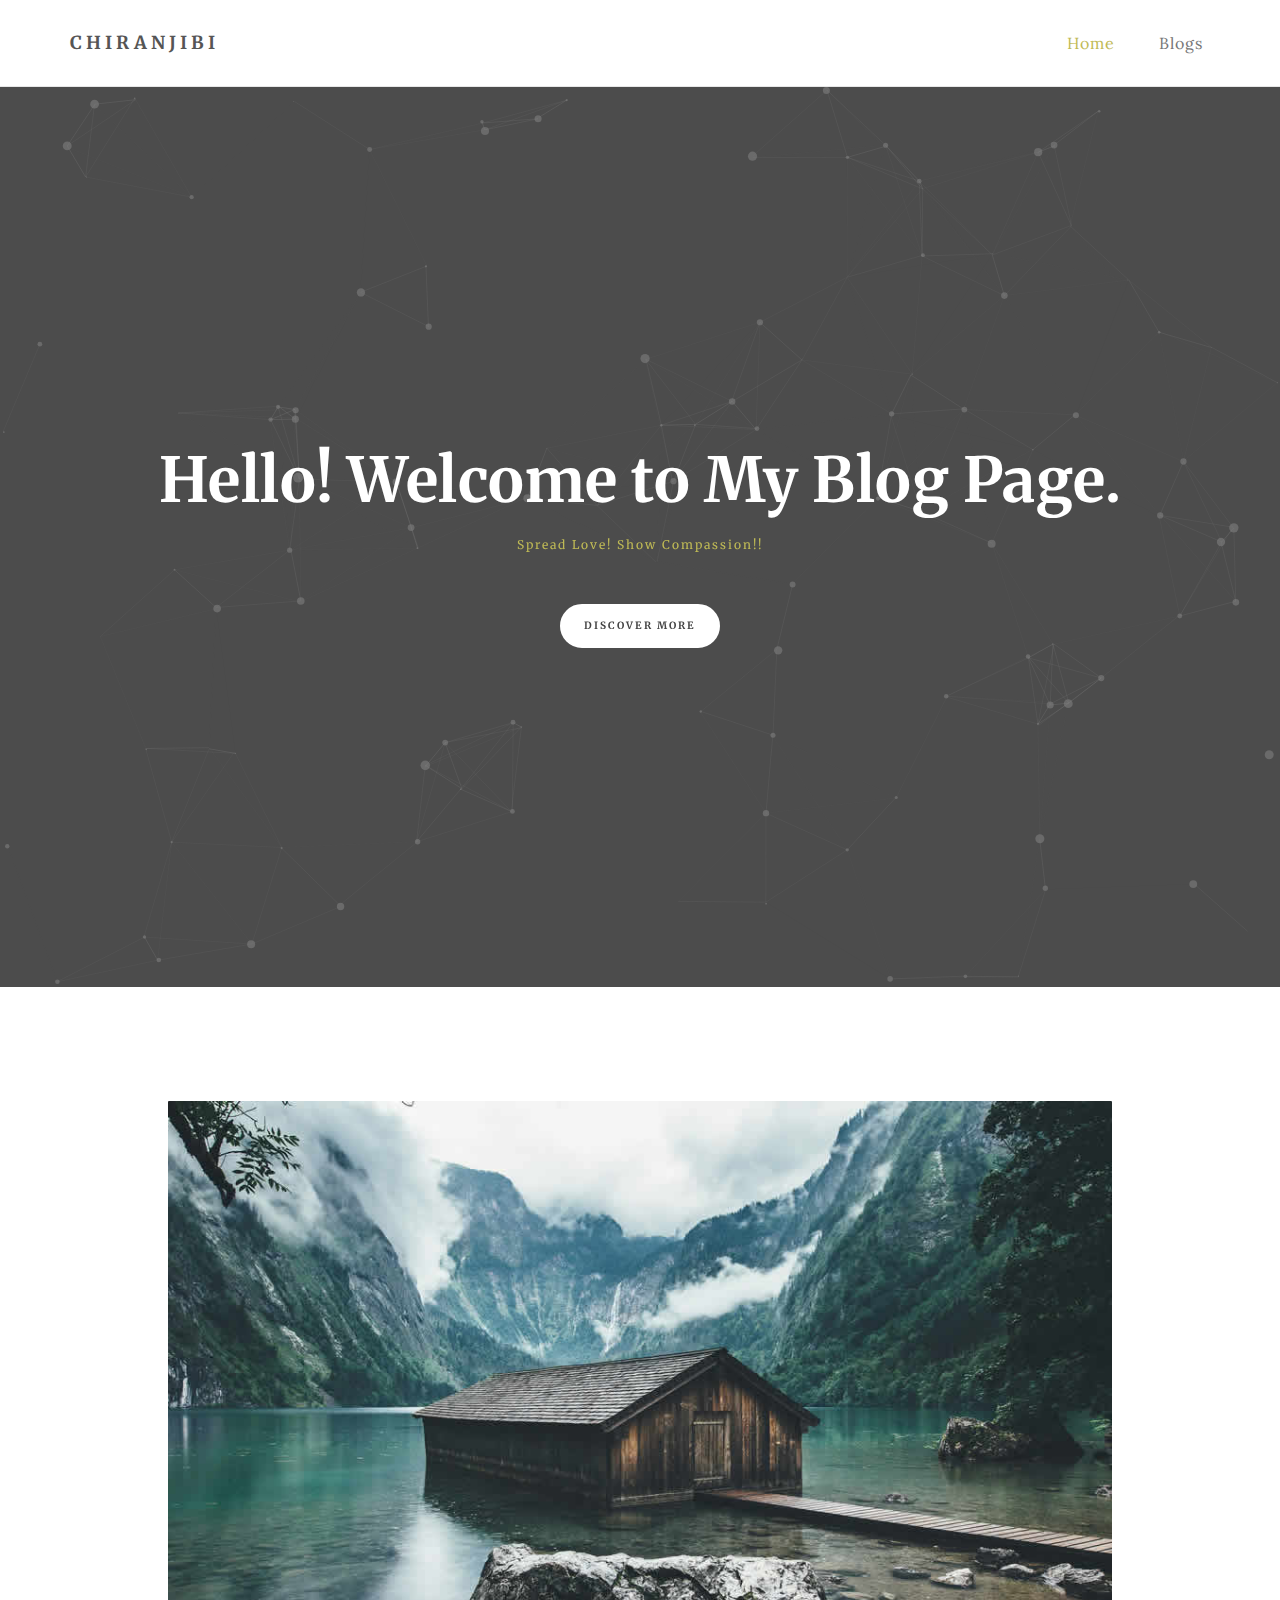
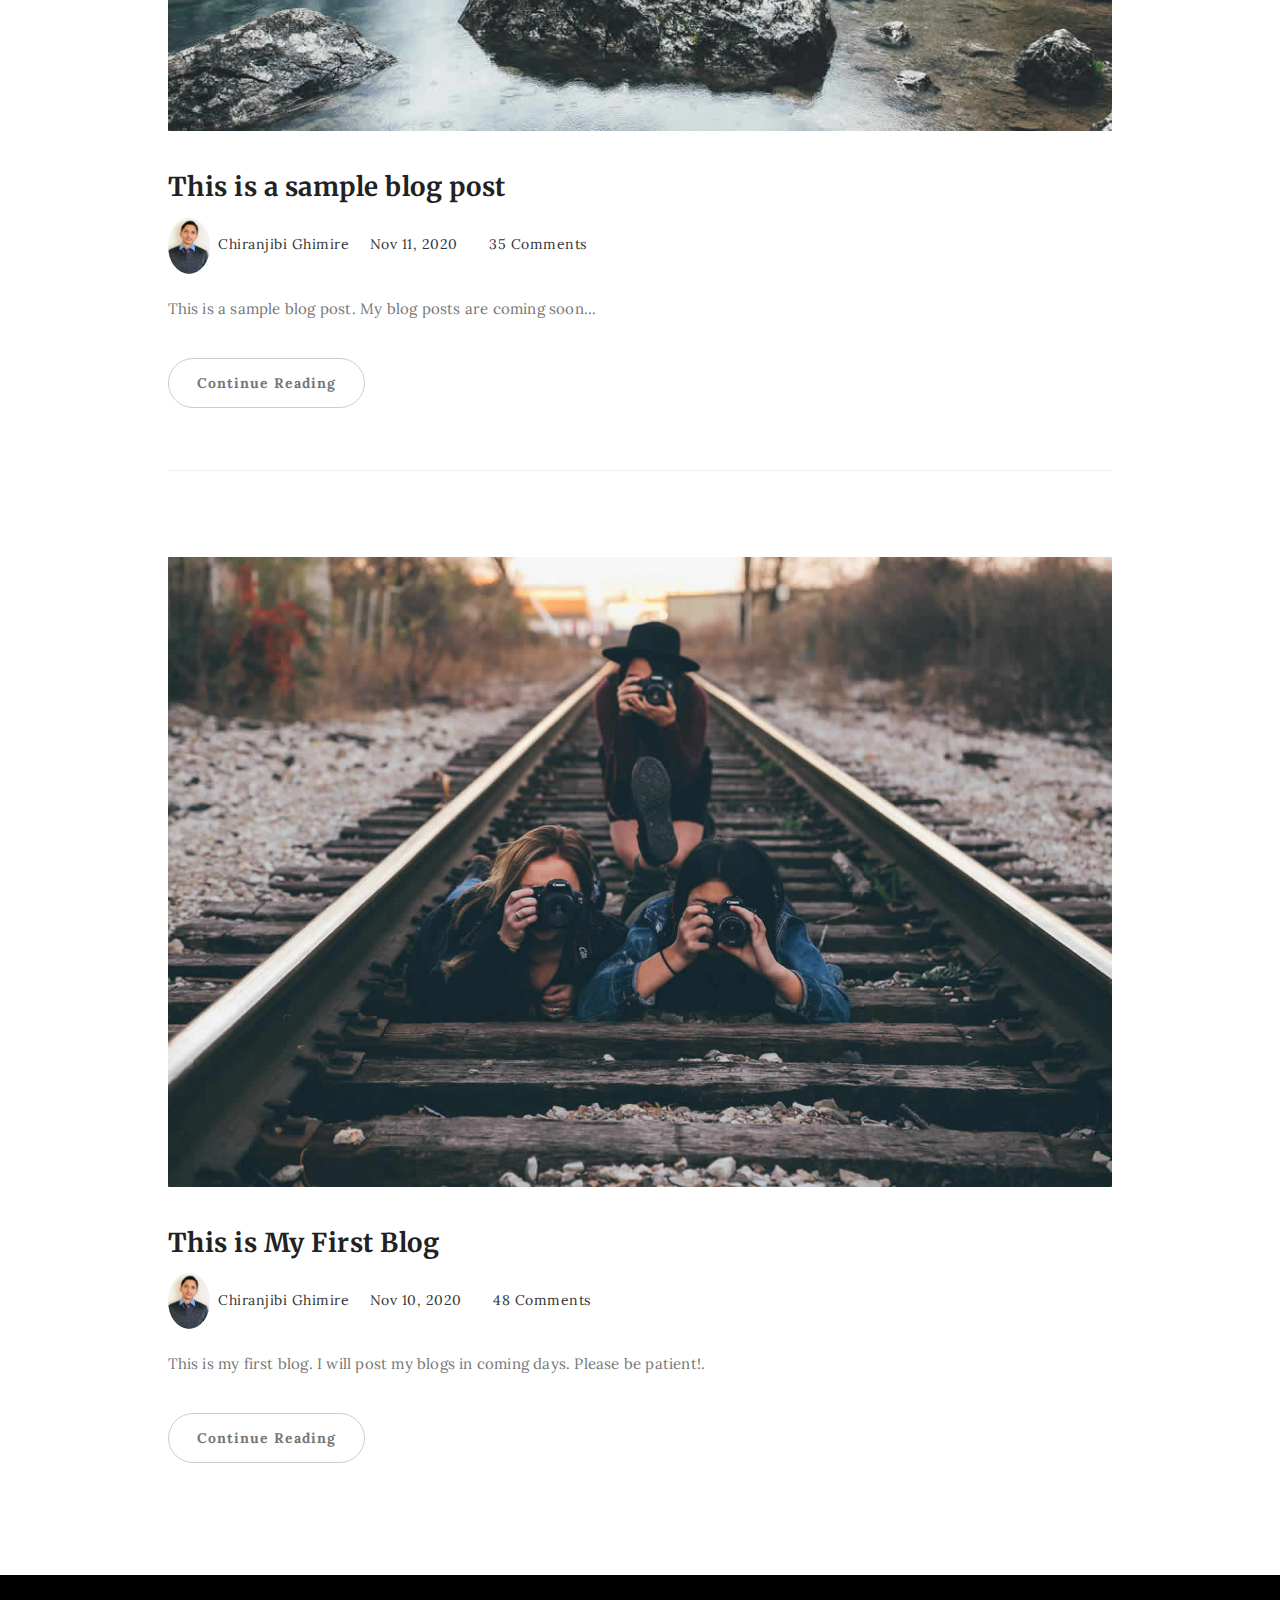
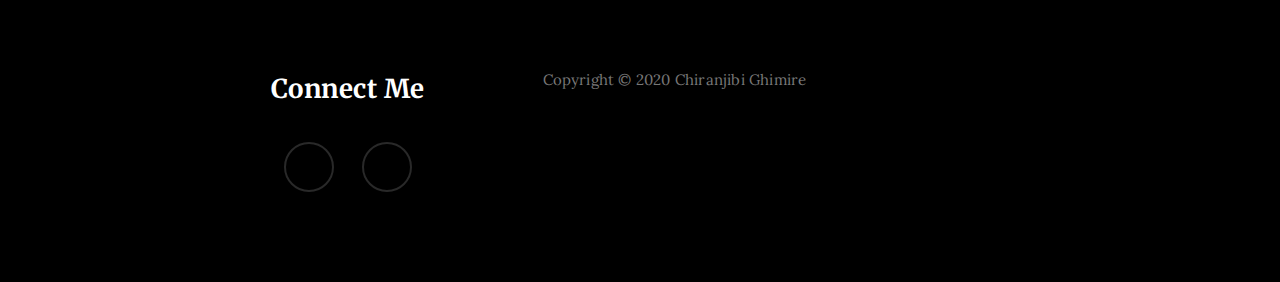
==== commit 030b805c: "Update index_1.html" ====
--- a/index_1.html
+++ b/index_1.html
@@ -236,12 +236,12 @@
                
                
           <div class="col-md-4 col-md-offset-1 col-sm-6">
-                    <h3>Connect With Me</h3>
+               <ul class="social-icon">
+                    <h3>Connect Me</h3>
                     <ul class="social-icon">
-                     <li><a href="#" class="fa fa-facebook"></a></li>
-                     <li><a href="#" class="fa fa-twitter"></a></li>
-                  
+                    
                       <li><a href="#" class="fa fa-linkedin"></a></li>
+                      <li> <a href="https://github.com/cghimire" target="_blank" class="fa fa-github fa-stack-1x fa-inverse"> </a></li>
                     </ul>
             </div>
           
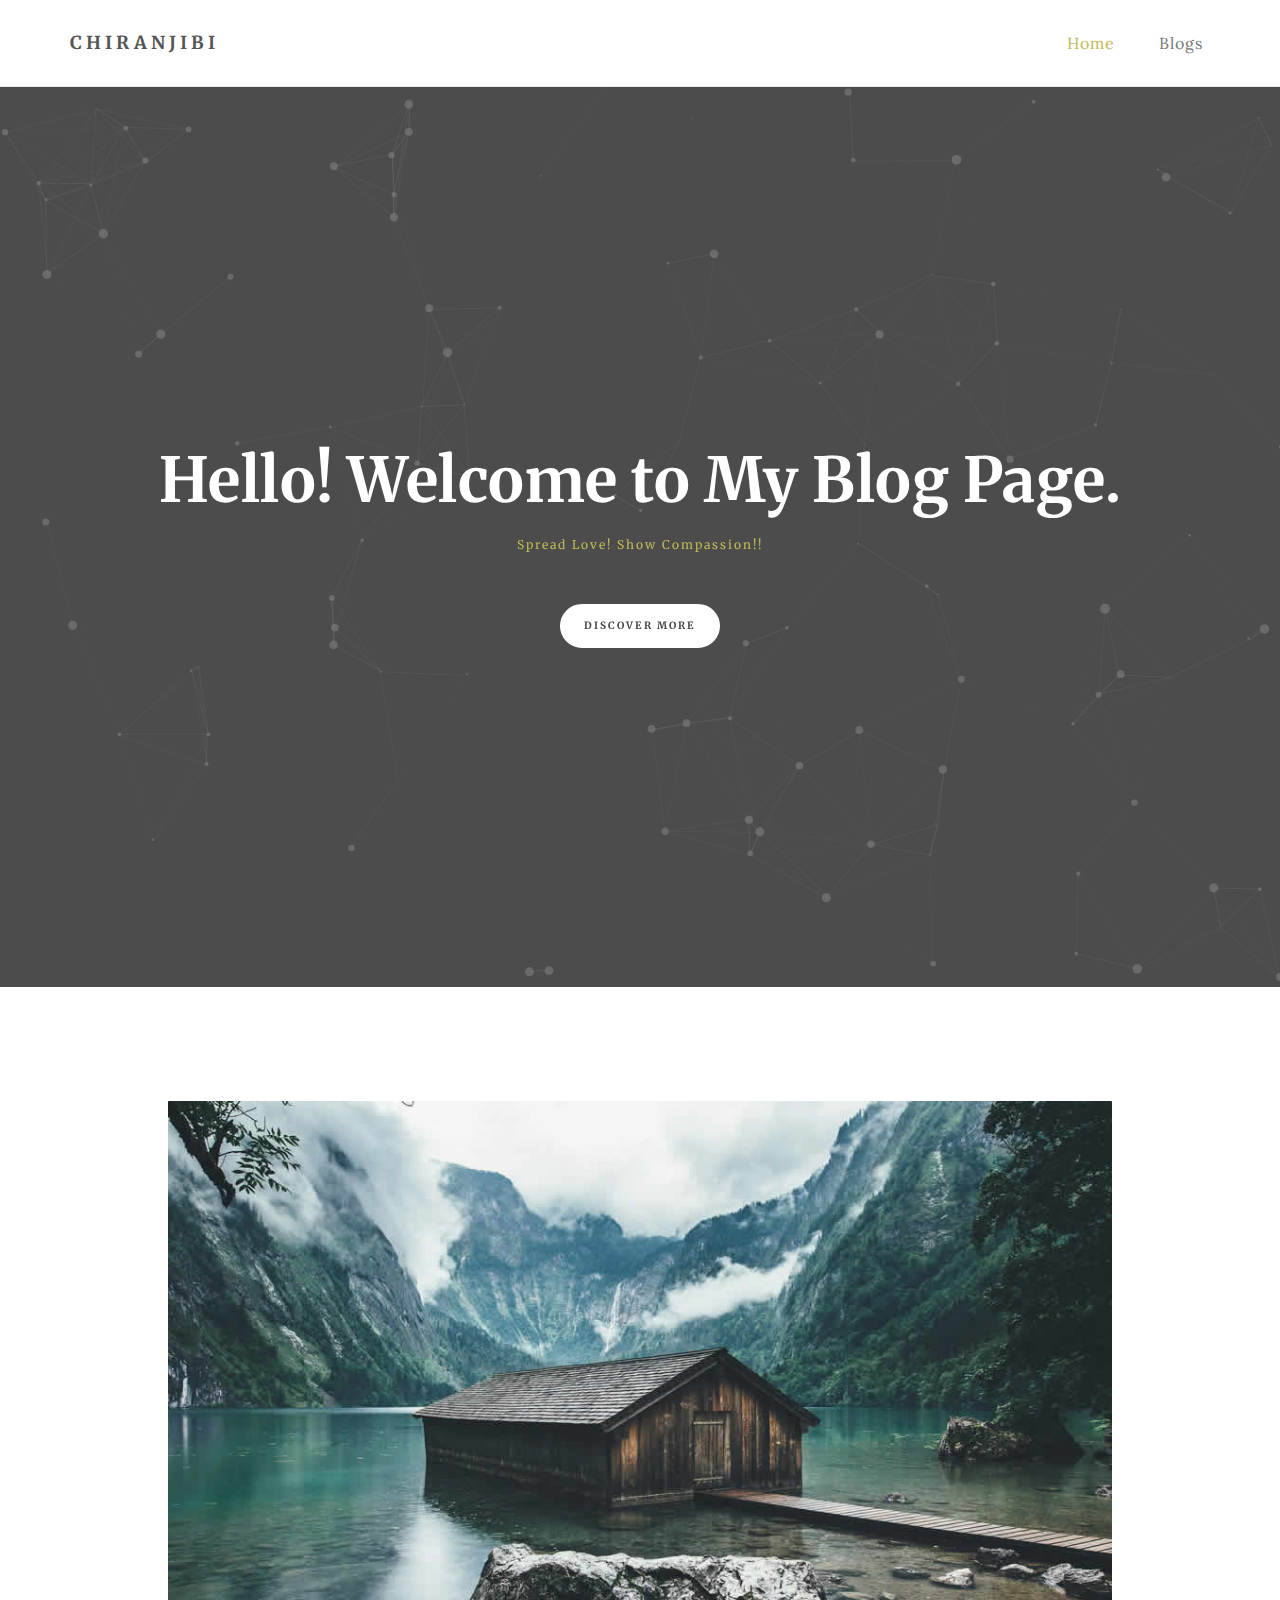
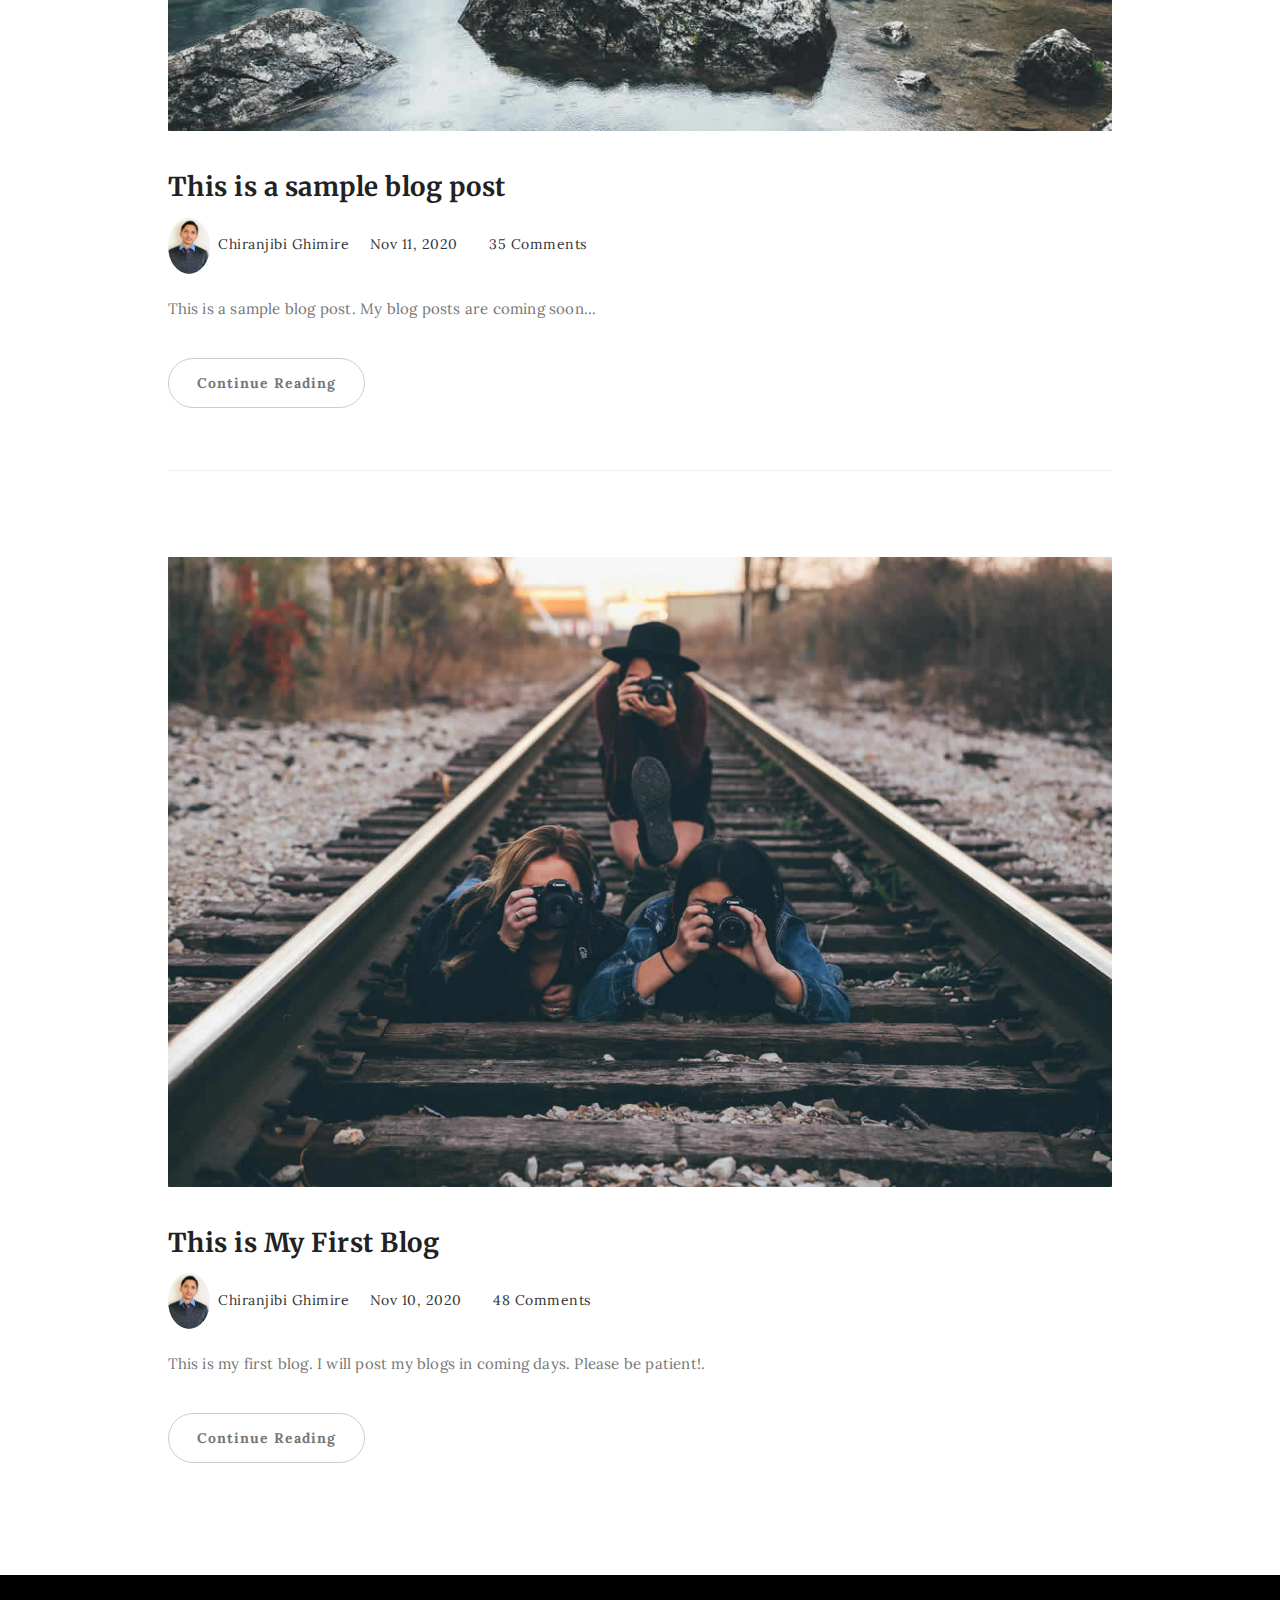
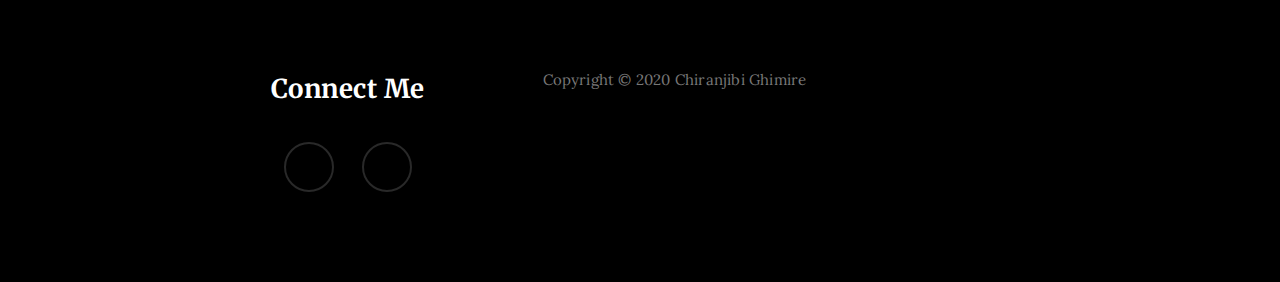
==== commit 72e503c8: "Update index_1.html" ====
--- a/index_1.html
+++ b/index_1.html
@@ -70,7 +70,7 @@
                <div class="col-md-12 col-sm-12">
                     <h1>Hello! Welcome to My Blog Page.</h1>
                     <h4>Spread Love! Show Compassion!!</h4>
-                    <a href="#blog" class="smoothScroll btn btn-default">Discover More</a>
+                    <a href="index_1.html" class="smoothScroll btn btn-default">Discover More</a>
                </div>
 
           </div>
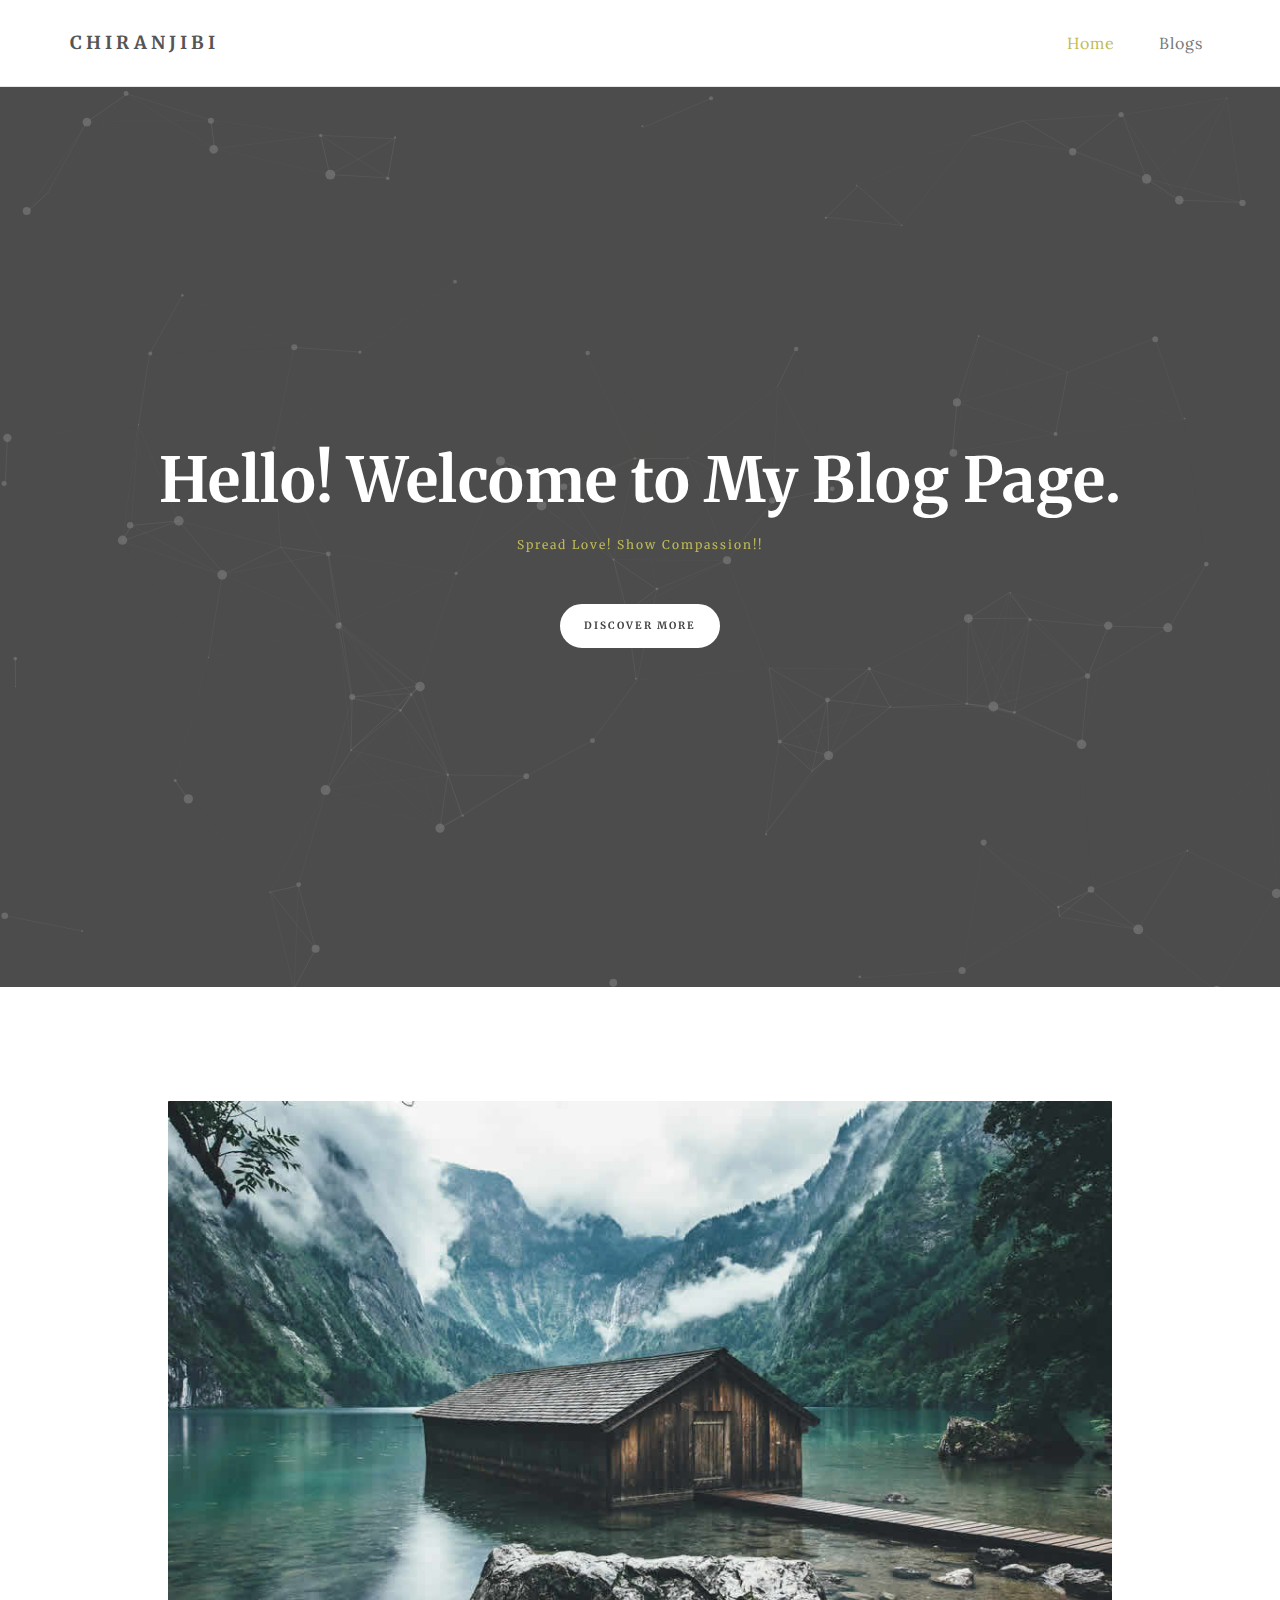
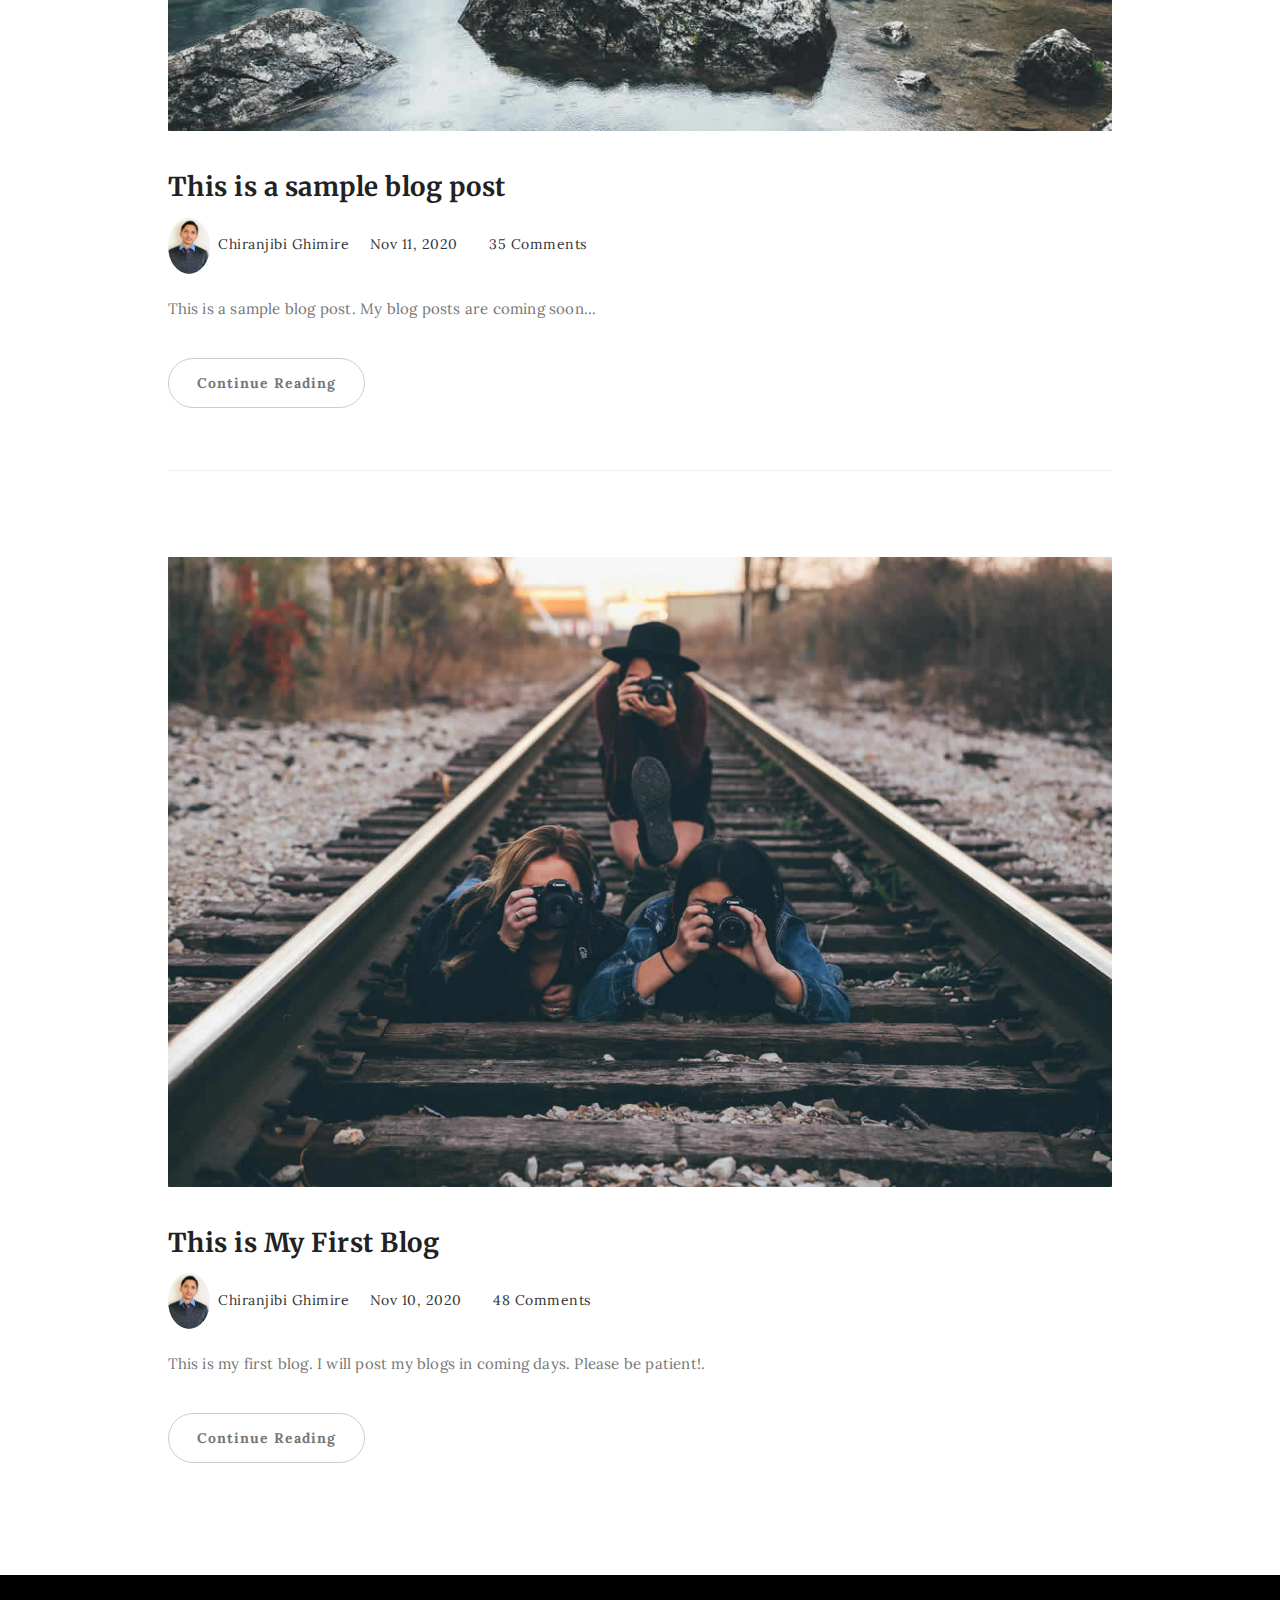
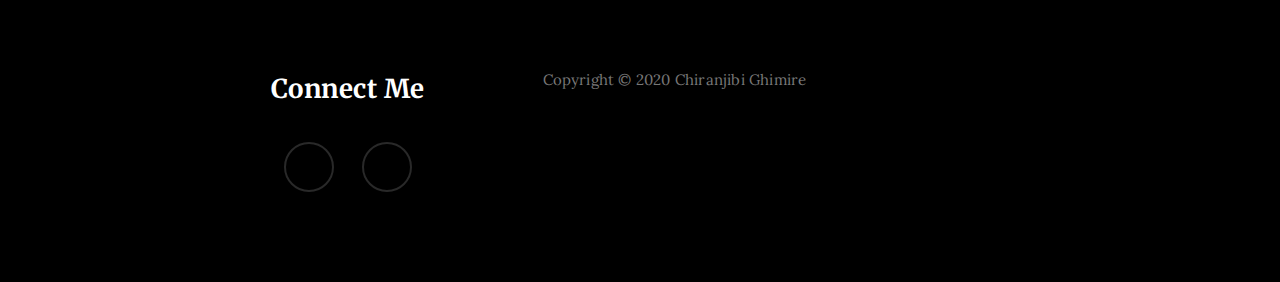
==== commit 05d7ca5f: "Update index_1.html" ====
--- a/index_1.html
+++ b/index_1.html
@@ -240,7 +240,7 @@
                     <h3>Connect Me</h3>
                     <ul class="social-icon">
                     
-                      <li><a href="#" class="fa fa-linkedin"></a></li>
+                      <li><a href="https://www.linkedin.com/in/chiranghimire" class="fa fa-linkedin"></a></li>
                       <li> <a href="https://github.com/cghimire" target="_blank" class="fa fa-github fa-stack-1x fa-inverse"> </a></li>
                     </ul>
             </div>
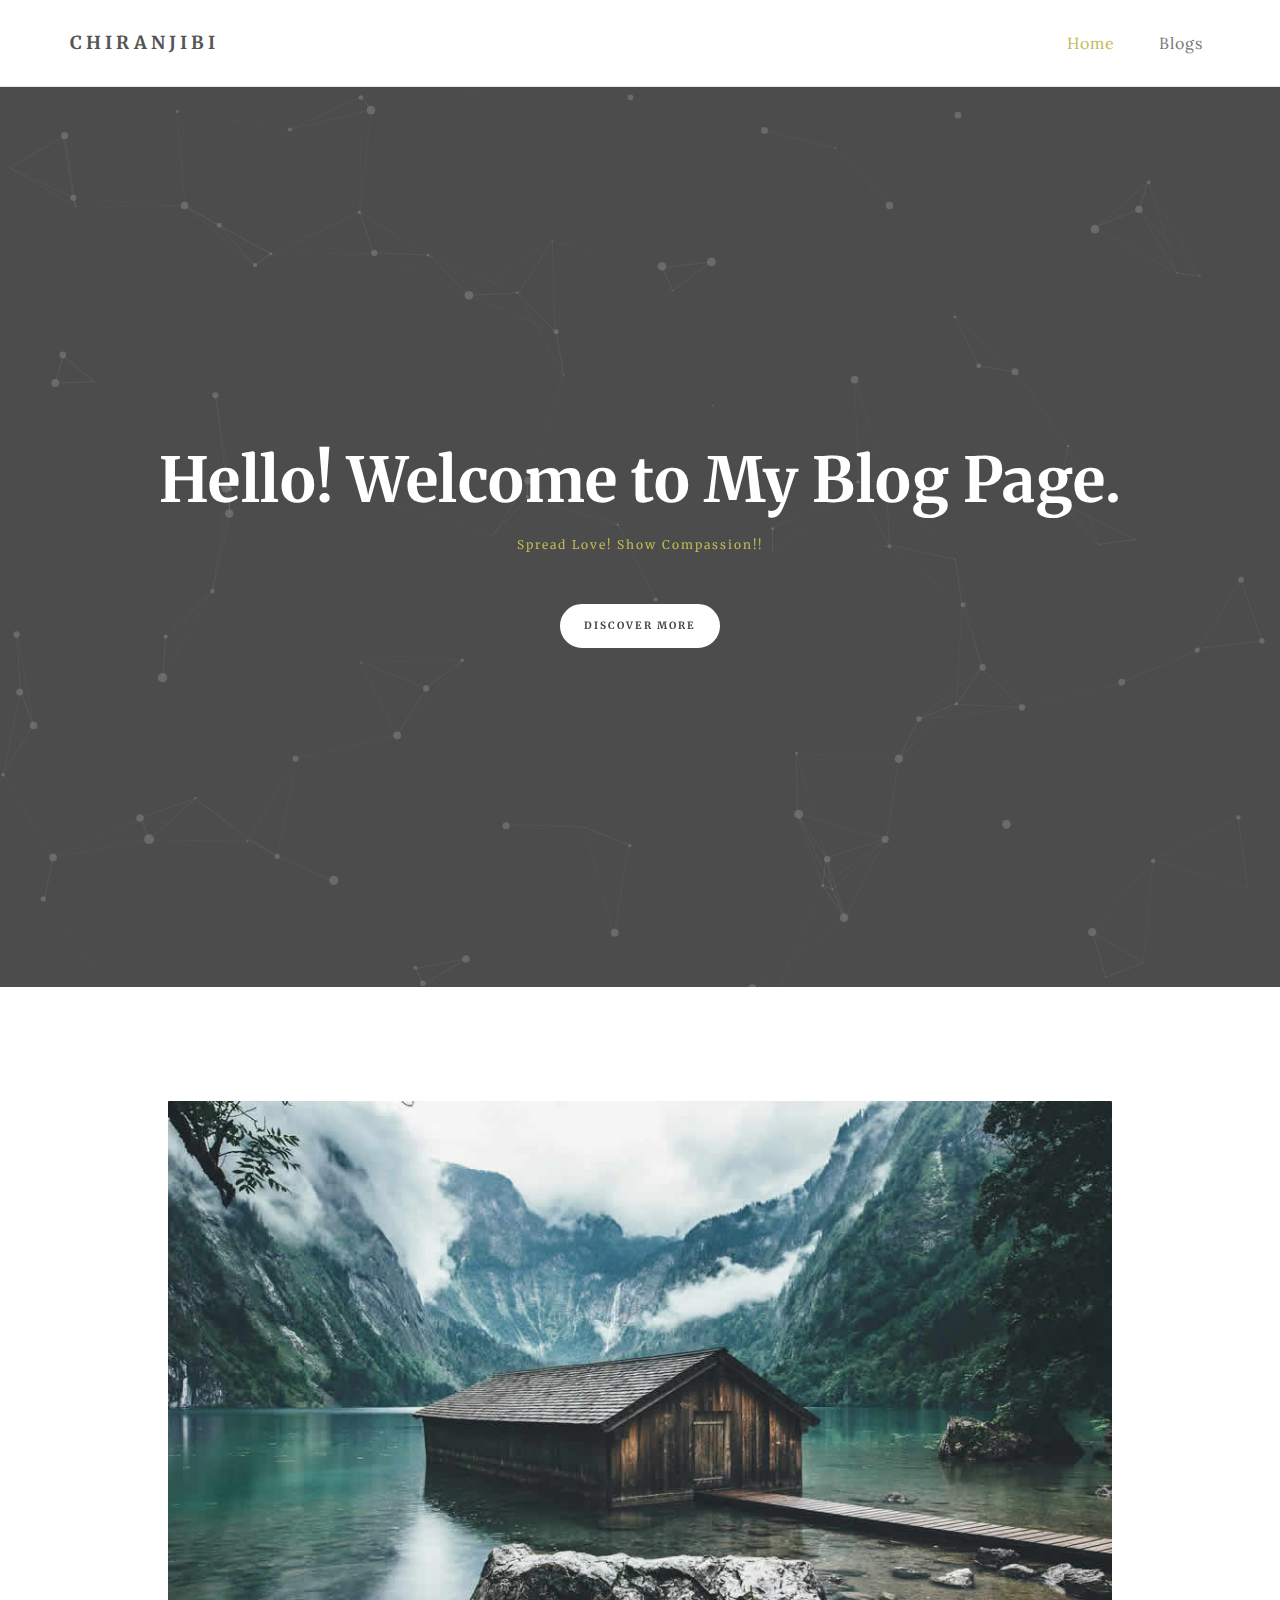
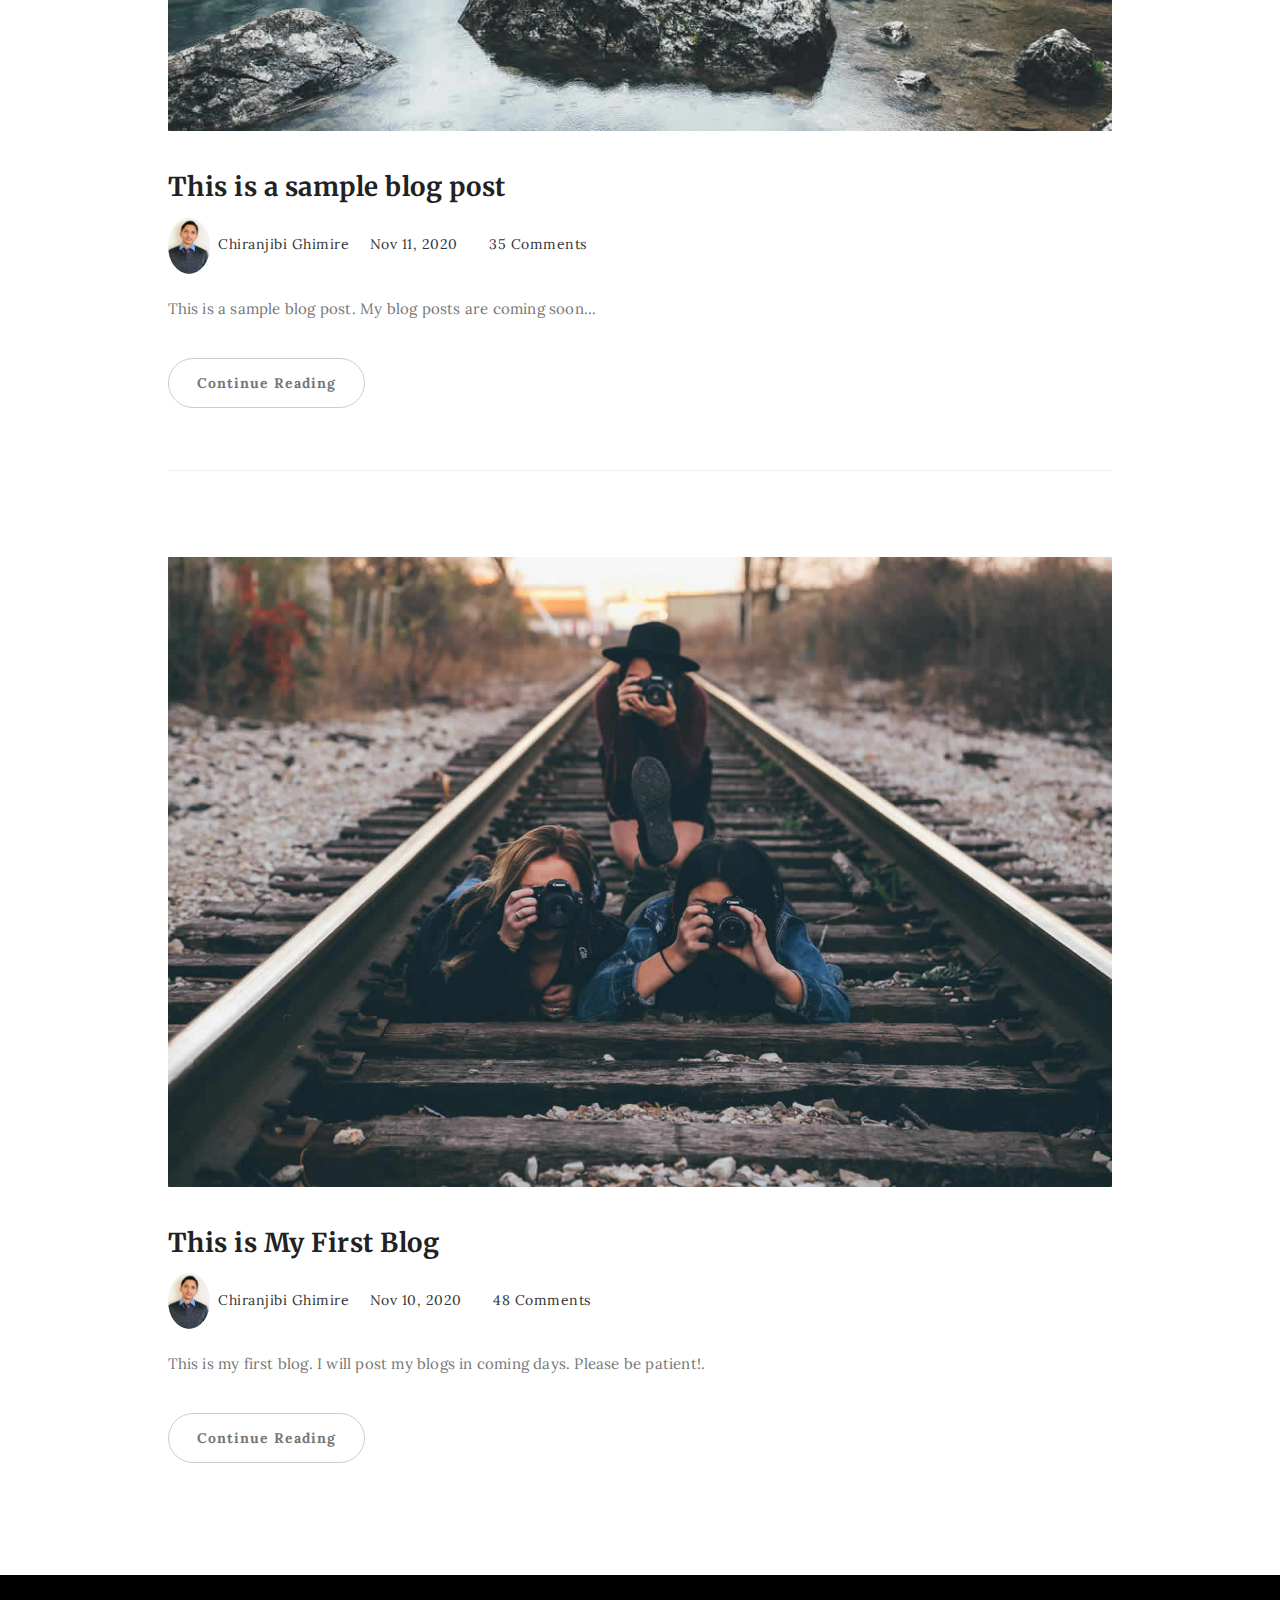
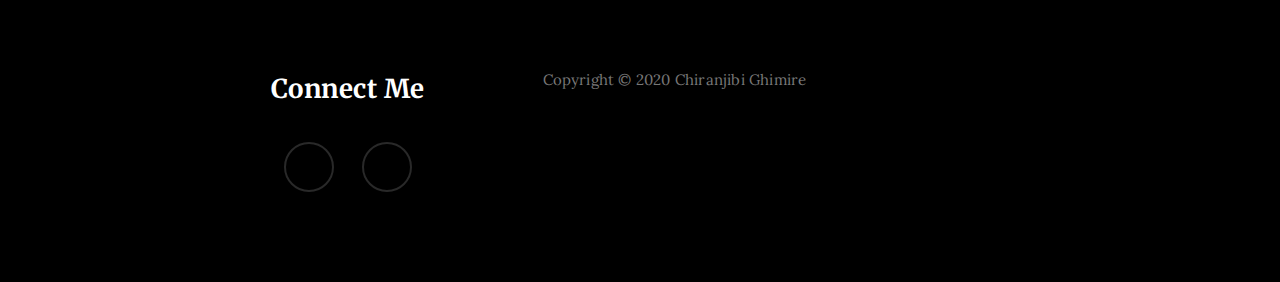
==== commit 4d81da63: "Update index_1.html" ====
--- a/index_1.html
+++ b/index_1.html
@@ -240,7 +240,7 @@
                     <h3>Connect Me</h3>
                     <ul class="social-icon">
                     
-                      <li><a href="https://www.linkedin.com/in/chiranghimire" class="fa fa-linkedin"></a></li>
+                      <li><a href="https://www.linkedin.com/in/chiranghimire" target="_blank" class="fa fa-linkedin"></a></li>
                       <li> <a href="https://github.com/cghimire" target="_blank" class="fa fa-github fa-stack-1x fa-inverse"> </a></li>
                     </ul>
             </div>
